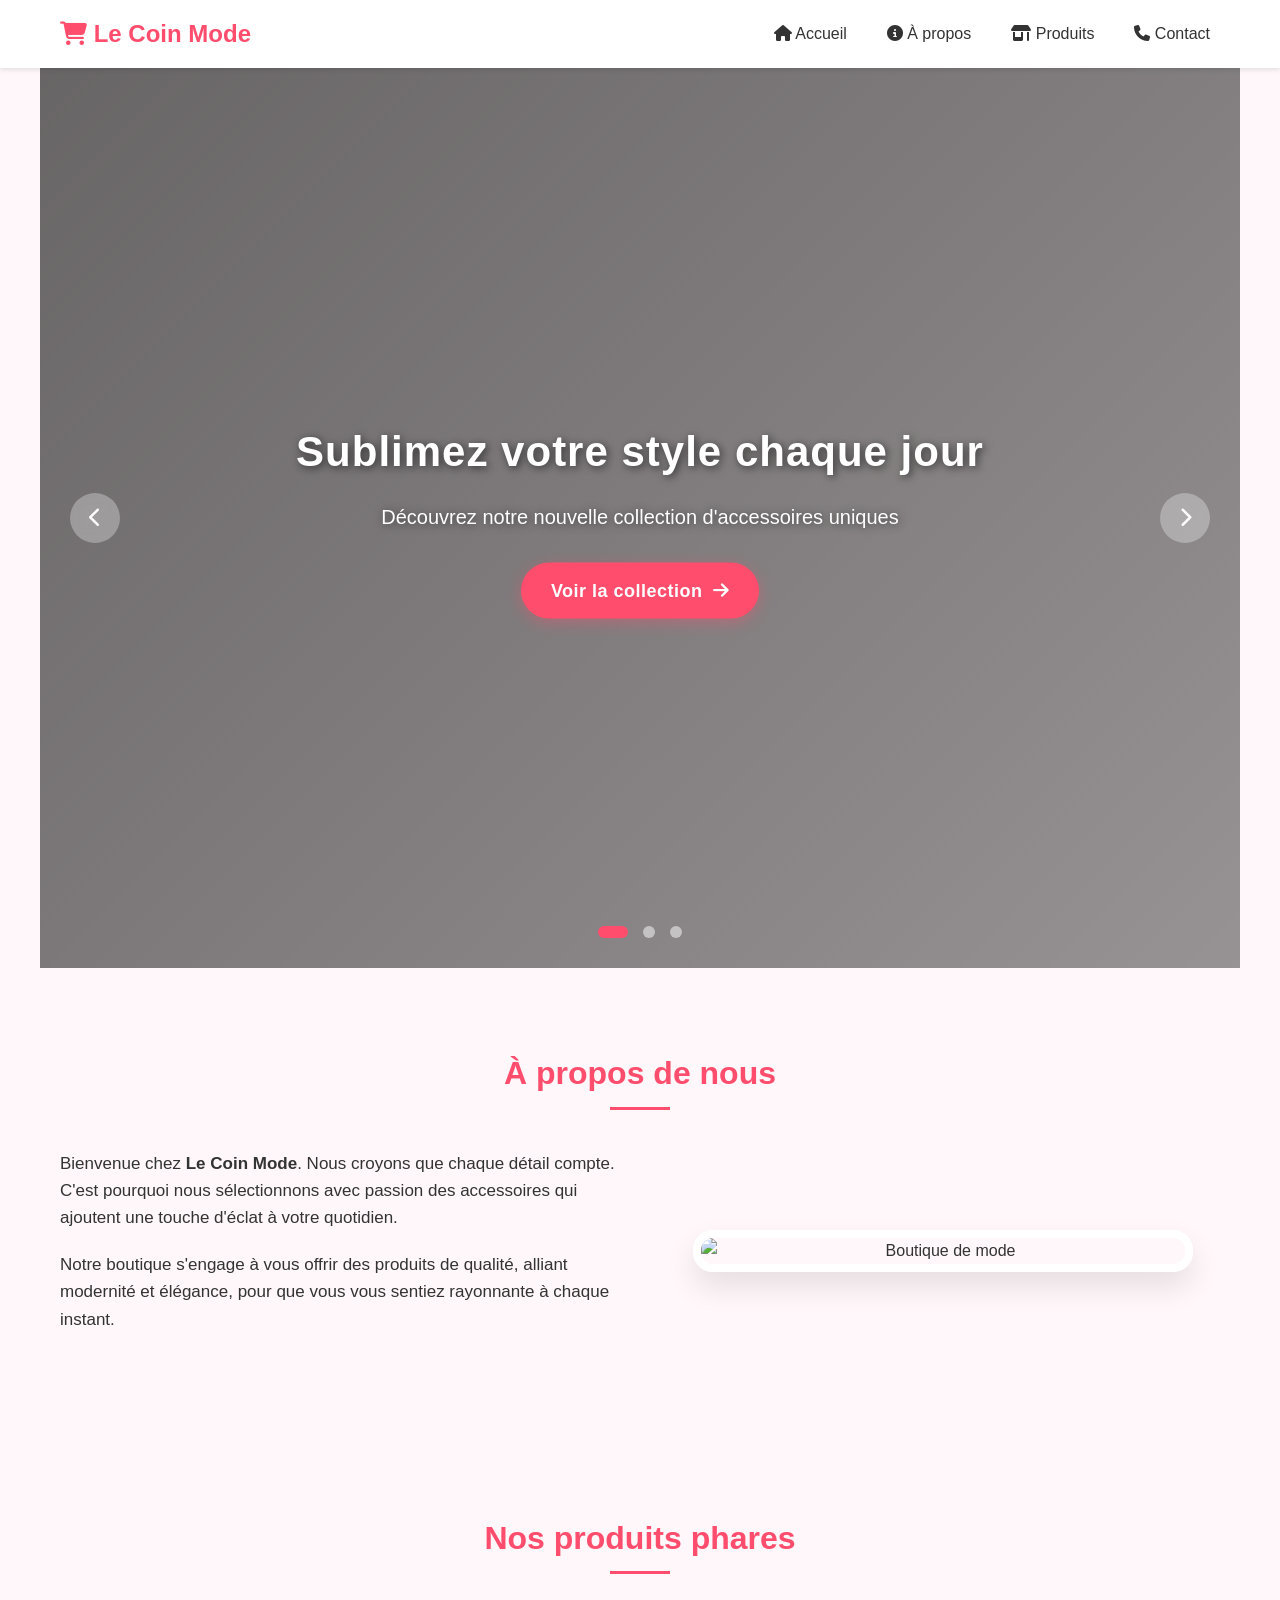
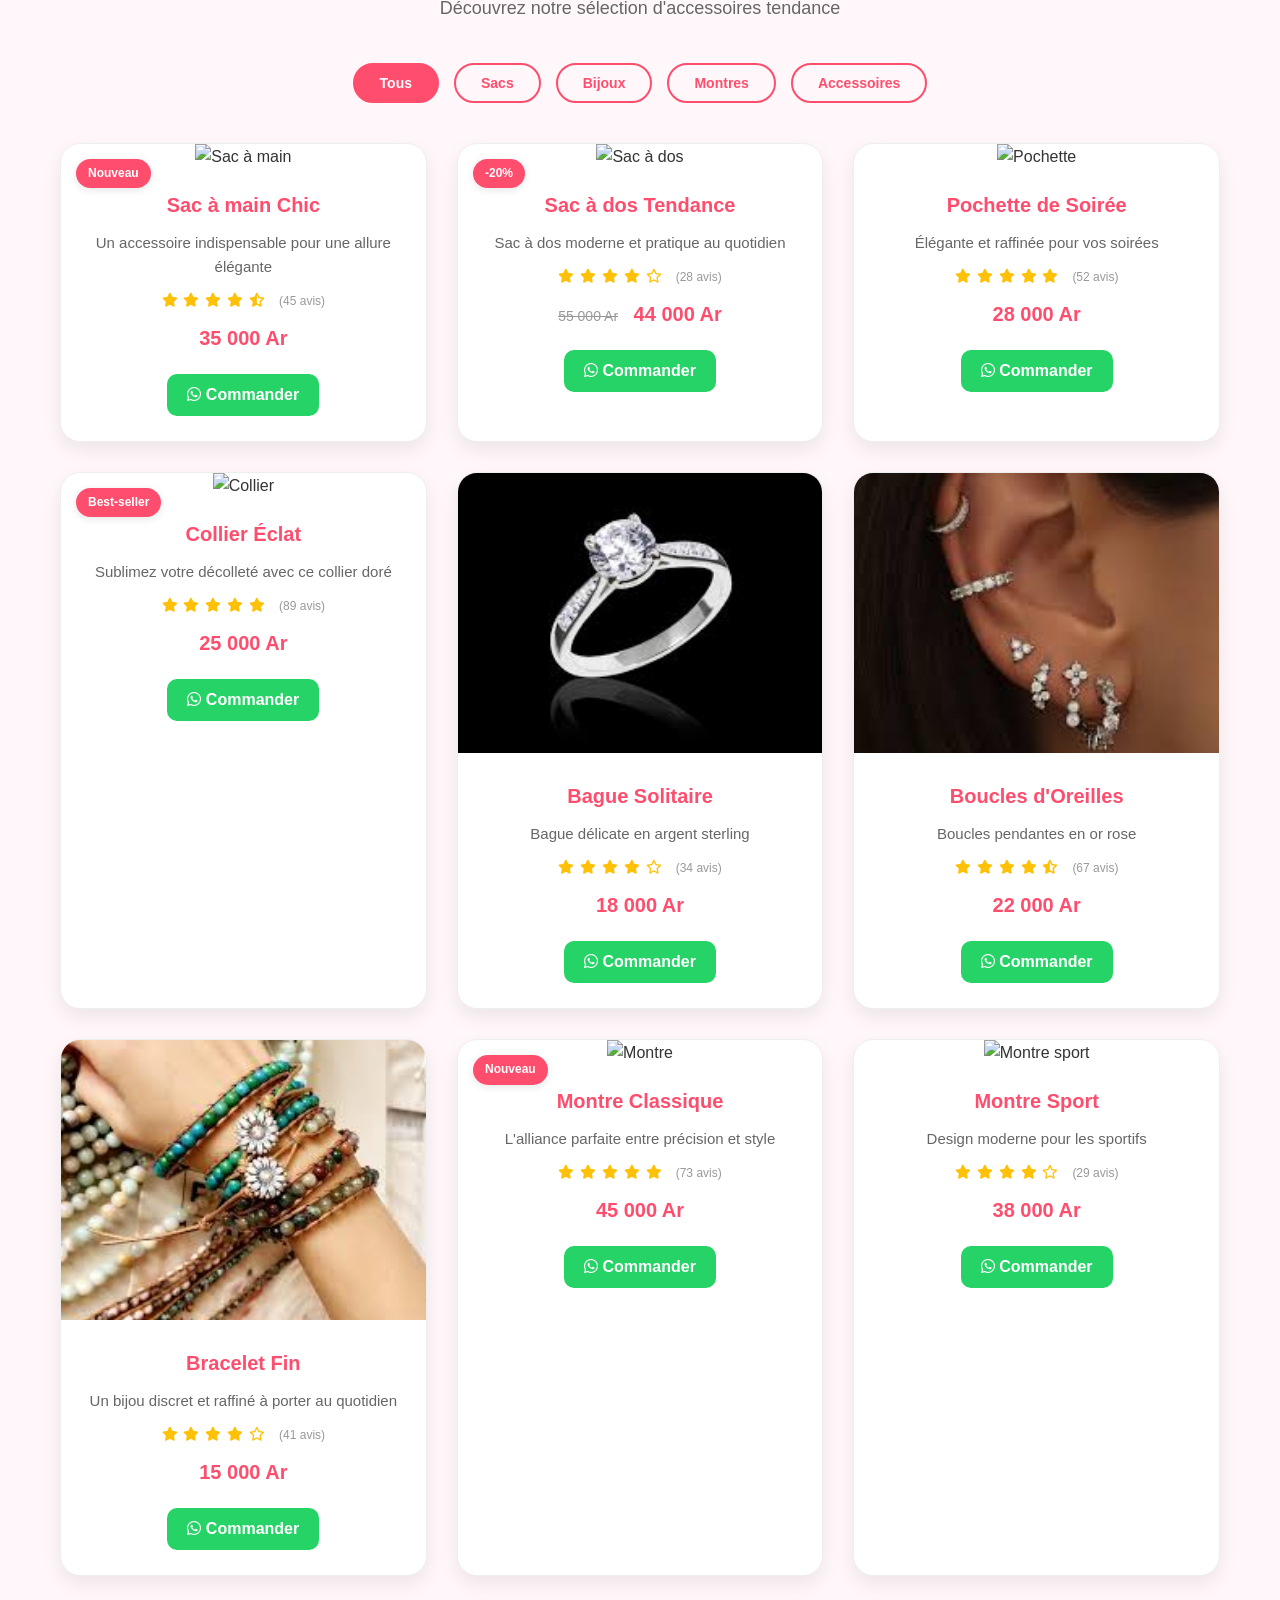
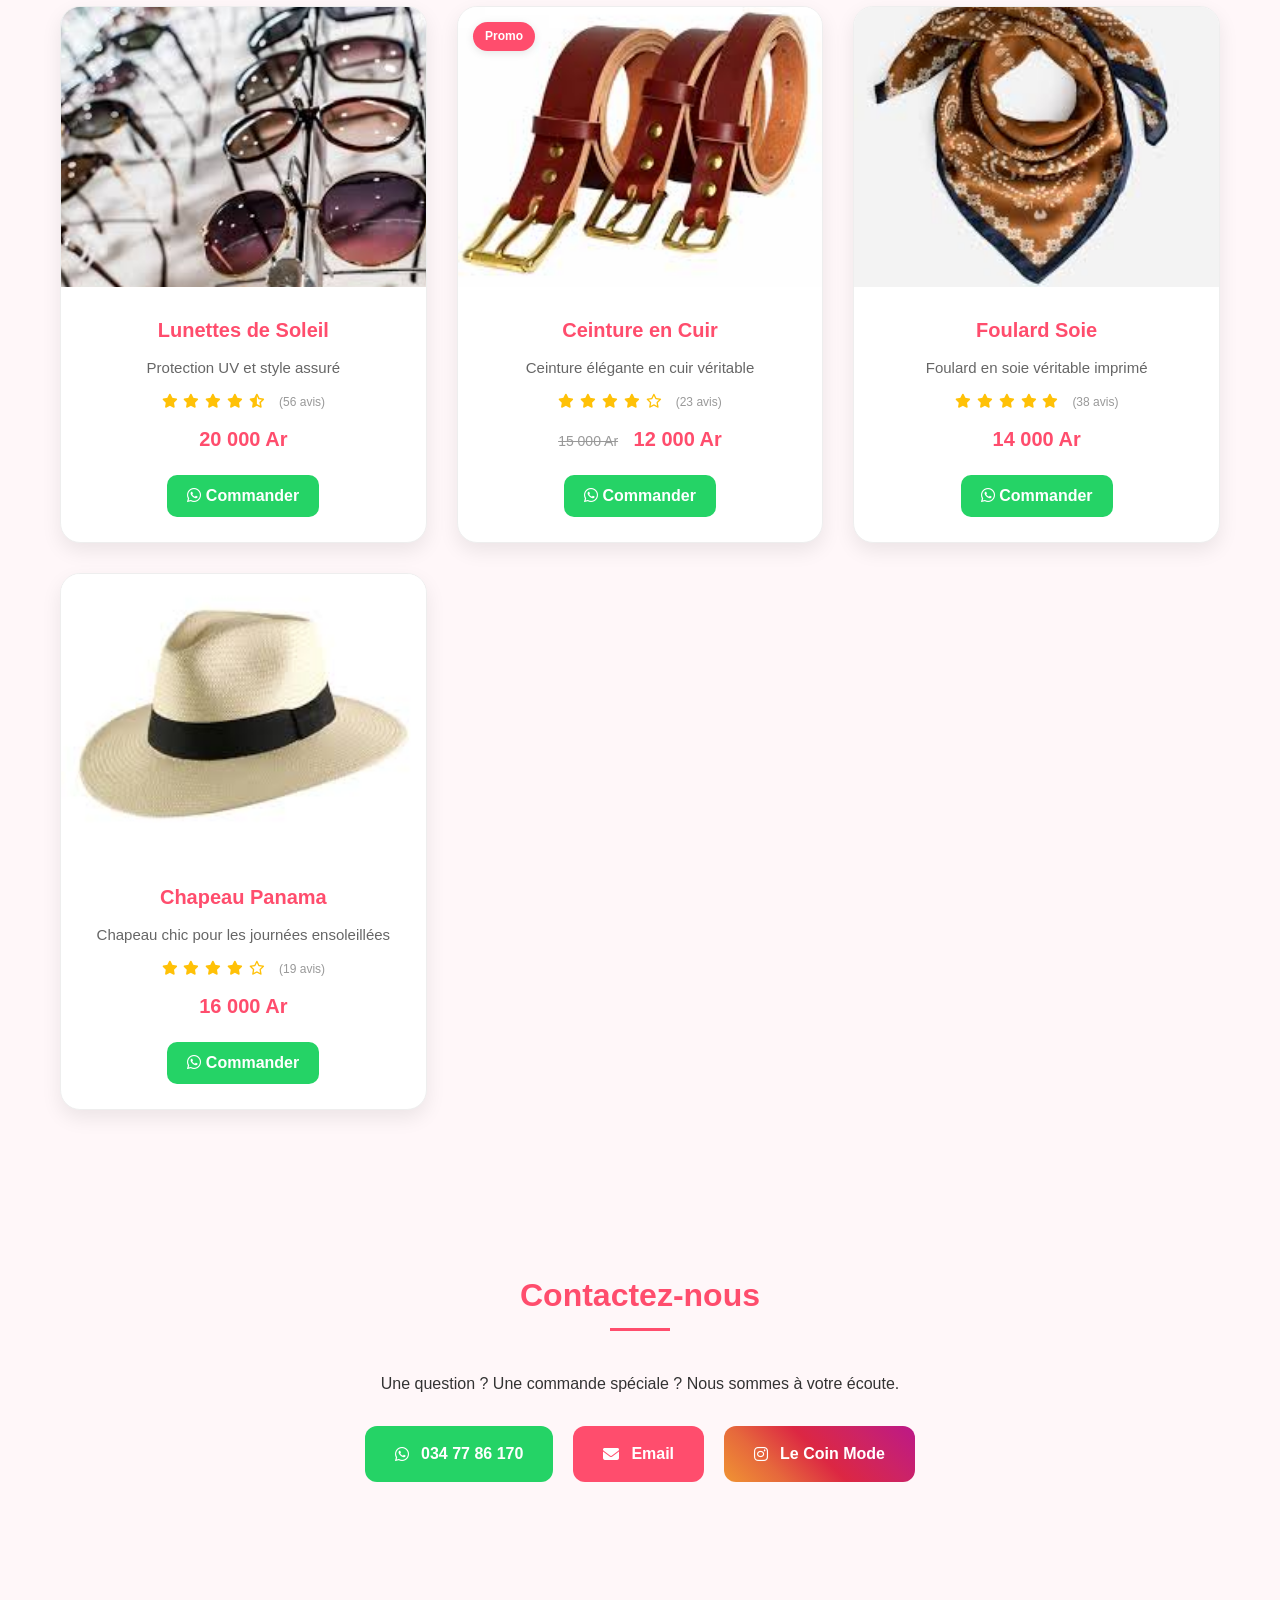
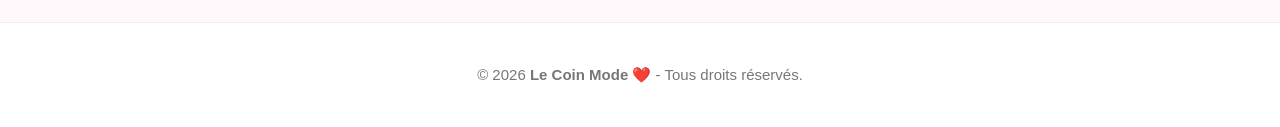
==== index.html @ 74b4a9d5 "initialisation" ====
<!DOCTYPE html>
<html lang="fr">
<head>
    <meta charset="UTF-8">
    <meta name="viewport" content="width=device-width, initial-scale=1.0">
    <title>Le Coin Mode - Sublimez votre style</title>
    <link rel="stylesheet" href="https://cdnjs.cloudflare.com/ajax/libs/font-awesome/6.4.0/css/all.min.css">
    <link rel="stylesheet" href="assets/css/style.css">
</head>
<body>

<!-- Header -->
<header>
    <div class="navbar">
        <div class="logo"><i class="fa-solid fa-cart-shopping"></i> Le Coin Mode</div>
        <ul class="nav-links" id="navLinks">
            <li><a href="#accueil"><i class="fas fa-home"></i> Accueil</a></li>
            <li><a href="#apropos"><i class="fas fa-info-circle"></i> À propos</a></li>
            <li><a href="#produits"><i class="fas fa-shop"></i> Produits</a></li>
            <li><a href="#contact"><i class="fas fa-phone"></i> Contact</a></li>
        </ul>
        <div class="mobile-menu" id="mobileMenu"><i class="fas fa-bars"></i></div>
    </div>
</header>

<!-- Hero -->
<!-- Hero Section avec Carousel -->
<section class="hero" id="accueil">
    <div class="carousel-container">
        <div class="carousel-slides">
            <div class="carousel-slide active">
                <div class="carousel-bg" style="background-image: url('https://images.unsplash.com/photo-1490481651871-ab68de25d43d?auto=format&fit=crop&w=1350&q=80')"></div>
                <div class="carousel-content">
                    <h1>Sublimez votre style chaque jour</h1>
                    <p>Découvrez notre nouvelle collection d'accessoires uniques</p>
                    <a href="#produits" class="btn-hero">Voir la collection <i class="fas fa-arrow-right"></i></a>
                </div>
            </div>
            <div class="carousel-slide">
                <div class="carousel-bg" style="background-image: url('https://images.unsplash.com/photo-1445205170230-053b83016050?auto=format&fit=crop&w=1350&q=80')"></div>
                <div class="carousel-content">
                    <h1>Élégance et raffinement</h1>
                    <p>Des accessoires qui font la différence</p>
                    <a href="#produits" class="btn-hero">Découvrir <i class="fas fa-arrow-right"></i></a>
                </div>
            </div>
            <div class="carousel-slide">
                <div class="carousel-bg" style="background-image: url('https://images.unsplash.com/photo-1483985988355-763728e1935b?auto=format&fit=crop&w=1350&q=80')"></div>
                <div class="carousel-content">
                    <h1>La mode à portée de main</h1>
                    <p>Livraison rapide et paiement sécurisé</p>
                    <a href="#produits" class="btn-hero">Acheter maintenant <i class="fas fa-arrow-right"></i></a>
                </div>
            </div>
        </div>
        
        <!-- Boutons de navigation -->
        <button class="carousel-btn prev-btn" onclick="changeSlide(-1)">
            <i class="fas fa-chevron-left"></i>
        </button>
        <button class="carousel-btn next-btn" onclick="changeSlide(1)">
            <i class="fas fa-chevron-right"></i>
        </button>
        
        <!-- Indicateurs -->
        <div class="carousel-dots">
            <span class="dot active" onclick="currentSlide(0)"></span>
            <span class="dot" onclick="currentSlide(1)"></span>
            <span class="dot" onclick="currentSlide(2)"></span>
        </div>
    </div>
</section>

<!-- À propos -->
<section id="apropos">
    <div class="section-title"><h2>À propos de nous</h2></div>
    <div class="about-content">
        <div class="about-text">
            <p>Bienvenue chez <strong>Le Coin Mode</strong>. Nous croyons que chaque détail compte. C'est pourquoi nous sélectionnons avec passion des accessoires qui ajoutent une touche d'éclat à votre quotidien.</p>
            <p>Notre boutique s'engage à vous offrir des produits de qualité, alliant modernité et élégance, pour que vous vous sentiez rayonnante à chaque instant.</p>
        </div>
        <div class="about-image">
            <img src="https://images.unsplash.com/photo-1483985988355-763728e1935b?auto=format&fit=crop&w=800&q=80" alt="Boutique de mode">
        </div>
    </div>
</section>

<!-- Produits -->
<!-- Produits -->
<section id="produits">
    <div class="section-title">
        <h2>Nos produits phares</h2>
        <p class="section-subtitle">Découvrez notre sélection d'accessoires tendance</p>
    </div>
    
    <!-- Filtres par catégorie -->
    <div class="filter-buttons">
        <button class="filter-btn active" data-category="all">Tous</button>
        <button class="filter-btn" data-category="bags">Sacs</button>
        <button class="filter-btn" data-category="jewelry">Bijoux</button>
        <button class="filter-btn" data-category="watches">Montres</button>
        <button class="filter-btn" data-category="accessories">Accessoires</button>
    </div>
    
    <div class="products-grid" id="productsGrid">
        <!-- Sacs -->
        <div class="product-card" data-category="bags">
            <div class="product-badge">Nouveau</div>
            <img src="https://images.unsplash.com/photo-1591561954557-26941169b49e?auto=format&fit=crop&w=500&q=80" alt="Sac à main">
            <h3>Sac à main Chic</h3>
            <p>Un accessoire indispensable pour une allure élégante</p>
            <div class="product-rating">
                <i class="fas fa-star"></i>
                <i class="fas fa-star"></i>
                <i class="fas fa-star"></i>
                <i class="fas fa-star"></i>
                <i class="fas fa-star-half-alt"></i>
                <span>(45 avis)</span>
            </div>
            <p class="price">35 000 Ar</p>
            <button class="btn-wa" onclick="openOrderModal('Sac à main Chic', '35000')">
                <i class="fab fa-whatsapp"></i> Commander
            </button>
        </div>

        <div class="product-card" data-category="bags">
            <div class="product-badge">-20%</div>
            <img src="https://images.unsplash.com/photo-1584917865442-de89df76afd3?auto=format&fit=crop&w=500&q=80" alt="Sac à dos">
            <h3>Sac à dos Tendance</h3>
            <p>Sac à dos moderne et pratique au quotidien</p>
            <div class="product-rating">
                <i class="fas fa-star"></i>
                <i class="fas fa-star"></i>
                <i class="fas fa-star"></i>
                <i class="fas fa-star"></i>
                <i class="far fa-star"></i>
                <span>(28 avis)</span>
            </div>
            <p class="price"><span class="old-price">55 000 Ar</span> 44 000 Ar</p>
            <button class="btn-wa" onclick="openOrderModal('Sac à dos Tendance', '44000')">
                <i class="fab fa-whatsapp"></i> Commander
            </button>
        </div>

        <div class="product-card" data-category="bags">
            <img src="https://images.unsplash.com/photo-1566150905458-1bf1fc113f0d?auto=format&fit=crop&w=500&q=80" alt="Pochette">
            <h3>Pochette de Soirée</h3>
            <p>Élégante et raffinée pour vos soirées</p>
            <div class="product-rating">
                <i class="fas fa-star"></i>
                <i class="fas fa-star"></i>
                <i class="fas fa-star"></i>
                <i class="fas fa-star"></i>
                <i class="fas fa-star"></i>
                <span>(52 avis)</span>
            </div>
            <p class="price">28 000 Ar</p>
            <button class="btn-wa" onclick="openOrderModal('Pochette de Soirée', '28000')">
                <i class="fab fa-whatsapp"></i> Commander
            </button>
        </div>

        <!-- Bijoux -->
        <div class="product-card" data-category="jewelry">
            <div class="product-badge">Best-seller</div>
            <img src="https://images.unsplash.com/photo-1515562141207-7a88fb7ce338?auto=format&fit=crop&w=500&q=80" alt="Collier">
            <h3>Collier Éclat</h3>
            <p>Sublimez votre décolleté avec ce collier doré</p>
            <div class="product-rating">
                <i class="fas fa-star"></i>
                <i class="fas fa-star"></i>
                <i class="fas fa-star"></i>
                <i class="fas fa-star"></i>
                <i class="fas fa-star"></i>
                <span>(89 avis)</span>
            </div>
            <p class="price">25 000 Ar</p>
            <button class="btn-wa" onclick="openOrderModal('Collier Éclat', '25000')">
                <i class="fab fa-whatsapp"></i> Commander
            </button>
        </div>

        <div class="product-card" data-category="jewelry">
            <img src="assets/img/BagueSolitaire.jpeg" alt="Bague">
            <h3>Bague Solitaire</h3>
            <p>Bague délicate en argent sterling</p>
            <div class="product-rating">
                <i class="fas fa-star"></i>
                <i class="fas fa-star"></i>
                <i class="fas fa-star"></i>
                <i class="fas fa-star"></i>
                <i class="far fa-star"></i>
                <span>(34 avis)</span>
            </div>
            <p class="price">18 000 Ar</p>
            <button class="btn-wa" onclick="openOrderModal('Bague Solitaire', '18000')">
                <i class="fab fa-whatsapp"></i> Commander
            </button>
        </div>

        <div class="product-card" data-category="jewelry">
            <img src="assets/img/BoucleOreil.jpeg" alt="Boucles d'oreilles">
            <h3>Boucles d'Oreilles</h3>
            <p>Boucles pendantes en or rose</p>
            <div class="product-rating">
                <i class="fas fa-star"></i>
                <i class="fas fa-star"></i>
                <i class="fas fa-star"></i>
                <i class="fas fa-star"></i>
                <i class="fas fa-star-half-alt"></i>
                <span>(67 avis)</span>
            </div>
            <p class="price">22 000 Ar</p>
            <button class="btn-wa" onclick="openOrderModal('Boucles d\'Oreilles', '22000')">
                <i class="fab fa-whatsapp"></i> Commander
            </button>
        </div>

        <div class="product-card" data-category="jewelry">
            <img src="assets/img/Bracelet.jpeg" alt="Bracelet">
            <h3>Bracelet Fin</h3>
            <p>Un bijou discret et raffiné à porter au quotidien</p>
            <div class="product-rating">
                <i class="fas fa-star"></i>
                <i class="fas fa-star"></i>
                <i class="fas fa-star"></i>
                <i class="fas fa-star"></i>
                <i class="far fa-star"></i>
                <span>(41 avis)</span>
            </div>
            <p class="price">15 000 Ar</p>
            <button class="btn-wa" onclick="openOrderModal('Bracelet Fin', '15000')">
                <i class="fab fa-whatsapp"></i> Commander
            </button>
        </div>

        <!-- Montres -->
        <div class="product-card" data-category="watches">
            <div class="product-badge">Nouveau</div>
            <img src="https://images.unsplash.com/photo-1524805444758-089113d48a6d?auto=format&fit=crop&w=500&q=80" alt="Montre">
            <h3>Montre Classique</h3>
            <p>L'alliance parfaite entre précision et style</p>
            <div class="product-rating">
                <i class="fas fa-star"></i>
                <i class="fas fa-star"></i>
                <i class="fas fa-star"></i>
                <i class="fas fa-star"></i>
                <i class="fas fa-star"></i>
                <span>(73 avis)</span>
            </div>
            <p class="price">45 000 Ar</p>
            <button class="btn-wa" onclick="openOrderModal('Montre Classique', '45000')">
                <i class="fab fa-whatsapp"></i> Commander
            </button>
        </div>

        <div class="product-card" data-category="watches">
            <img src="https://images.unsplash.com/photo-1522312346375-d1a52e2b99b3?auto=format&fit=crop&w=500&q=80" alt="Montre sport">
            <h3>Montre Sport</h3>
            <p>Design moderne pour les sportifs</p>
            <div class="product-rating">
                <i class="fas fa-star"></i>
                <i class="fas fa-star"></i>
                <i class="fas fa-star"></i>
                <i class="fas fa-star"></i>
                <i class="far fa-star"></i>
                <span>(29 avis)</span>
            </div>
            <p class="price">38 000 Ar</p>
            <button class="btn-wa" onclick="openOrderModal('Montre Sport', '38000')">
                <i class="fab fa-whatsapp"></i> Commander
            </button>
        </div>

        <!-- Accessoires -->
        <div class="product-card" data-category="accessories">
            <img src="assets/img/Lunette.jpeg" alt="Lunettes">
            <h3>Lunettes de Soleil</h3>
            <p>Protection UV et style assuré</p>
            <div class="product-rating">
                <i class="fas fa-star"></i>
                <i class="fas fa-star"></i>
                <i class="fas fa-star"></i>
                <i class="fas fa-star"></i>
                <i class="fas fa-star-half-alt"></i>
                <span>(56 avis)</span>
            </div>
            <p class="price">20 000 Ar</p>
            <button class="btn-wa" onclick="openOrderModal('Lunettes de Soleil', '20000')">
                <i class="fab fa-whatsapp"></i> Commander
            </button>
        </div>

        <div class="product-card" data-category="accessories">
            <div class="product-badge">Promo</div>
            <img src="assets/img/ceinture.jpeg" alt="Ceinture">
            <h3>Ceinture en Cuir</h3>
            <p>Ceinture élégante en cuir véritable</p>
            <div class="product-rating">
                <i class="fas fa-star"></i>
                <i class="fas fa-star"></i>
                <i class="fas fa-star"></i>
                <i class="fas fa-star"></i>
                <i class="far fa-star"></i>
                <span>(23 avis)</span>
            </div>
            <p class="price"><span class="old-price">15 000 Ar</span> 12 000 Ar</p>
            <button class="btn-wa" onclick="openOrderModal('Ceinture en Cuir', '12000')">
                <i class="fab fa-whatsapp"></i> Commander
            </button>
        </div>

        <div class="product-card" data-category="accessories">
            <img src="assets/img/foulard.jpeg" alt="Foulard">
            <h3>Foulard Soie</h3>
            <p>Foulard en soie véritable imprimé</p>
            <div class="product-rating">
                <i class="fas fa-star"></i>
                <i class="fas fa-star"></i>
                <i class="fas fa-star"></i>
                <i class="fas fa-star"></i>
                <i class="fas fa-star"></i>
                <span>(38 avis)</span>
            </div>
            <p class="price">14 000 Ar</p>
            <button class="btn-wa" onclick="openOrderModal('Foulard Soie', '14000')">
                <i class="fab fa-whatsapp"></i> Commander
            </button>
        </div>

        <div class="product-card" data-category="accessories">
            <img src="assets/img/chapeau.jpeg" alt="Chapeau">
            <h3>Chapeau Panama</h3>
            <p>Chapeau chic pour les journées ensoleillées</p>
            <div class="product-rating">
                <i class="fas fa-star"></i>
                <i class="fas fa-star"></i>
                <i class="fas fa-star"></i>
                <i class="fas fa-star"></i>
                <i class="far fa-star"></i>
                <span>(19 avis)</span>
            </div>
            <p class="price">16 000 Ar</p>
            <button class="btn-wa" onclick="openOrderModal('Chapeau Panama', '16000')">
                <i class="fab fa-whatsapp"></i> Commander
            </button>
        </div>
    </div>
</section>

<!-- Contact -->
<section id="contact">
    <div class="section-title"><h2>Contactez-nous</h2></div>
    <div style="text-align: center; max-width: 600px; margin: auto;">
        <p>Une question ? Une commande spéciale ? Nous sommes à votre écoute.</p>
    </div>
    <div class="contact-buttons">
        <a href="https://wa.me/261347786170" class="btn-contact btn-whatsapp-main" target="_blank">
            <i class="fab fa-whatsapp"></i> 034 77 86 170
        </a>
        <a href="mailto:steevyrakotoarivelo28@gmail.com" class="btn-contact btn-email">
            <i class="fas fa-envelope"></i> Email
        </a>
        <a href="https://www.instagram.com/lecoinmode" class="btn-contact btn-insta" target="_blank">
            <i class="fab fa-instagram"></i> Le Coin Mode
        </a>
    </div>
</section>

<!-- Modal de commande -->
<div id="orderModal" class="modal">
    <div class="modal-content">
        <div class="modal-header">
            <h2><i class="fas fa-shopping-cart"></i> Passer commande</h2>
            <span class="close" onclick="closeOrderModal()">&times;</span>
        </div>
        <div class="modal-body">
            <form id="orderForm">
                <div class="form-group">
                    <label for="productName"><i class="fas fa-tag"></i> Produit :</label>
                    <input type="text" id="productName" name="productName" readonly>
                </div>
                
                <div class="form-group">
                    <label for="quantity"><i class="fas fa-sort-amount-up"></i> Quantité :</label>
                    <input type="number" id="quantity" name="quantity" min="1" value="1" required>
                </div>
                
                <div class="form-group">
                    <label for="unitPrice"><i class="fas fa-money-bill"></i> Prix unitaire :</label>
                    <input type="text" id="unitPrice" name="unitPrice" readonly>
                </div>
                
                <div class="form-group">
                    <label for="totalPrice"><i class="fas fa-calculator"></i> Prix total :</label>
                    <input type="text" id="totalPrice" name="totalPrice" readonly>
                </div>
                
                <div class="form-group">
                    <label for="customerName"><i class="fas fa-user"></i> Votre nom :</label>
                    <input type="text" id="customerName" name="customerName" placeholder="Entrez votre nom" required>
                </div>
                
                <div class="form-group">
                    <label for="customerPhone"><i class="fas fa-phone"></i> Téléphone :</label>
                    <input type="tel" id="customerPhone" name="customerPhone" placeholder="Entrez votre numéro" required>
                </div>
                
                <div class="form-group">
                    <label for="address"><i class="fas fa-map-marker-alt"></i> Adresse de livraison :</label>
                    <textarea id="address" name="address" rows="3" placeholder="Entrez votre adresse complète" required></textarea>
                </div>
                
                <div class="form-group">
                    <label for="notes"><i class="fas fa-comment"></i> Notes supplémentaires :</label>
                    <textarea id="notes" name="notes" rows="2" placeholder="Instructions particulières..."></textarea>
                </div>
            </form>
        </div>
        <div class="modal-footer">
            <button type="button" class="btn-cancel" onclick="closeOrderModal()">Annuler</button>
            <button type="button" class="btn-confirm" onclick="sendOrderToWhatsApp()">Confirmer la commande <i class="fab fa-whatsapp"></i></button>
        </div>
    </div>
</div>

<!-- Notifications -->
<div id="notification" class="notification"></div>

<!-- Footer -->
<footer>
    <p>&copy; <span id="date"></span> <strong>Le Coin Mode</strong> ❤️ - Tous droits réservés.</p>
</footer>

<script src="assets/js/script.js"></script>
</body>
</html>
---- assets/css/style.css ----
/* ===== Reset & Global ===== */
* { 
    margin: 0; 
    padding: 0; 
    box-sizing: border-box; 
    font-family: 'Segoe UI', Tahoma, Geneva, Verdana, sans-serif; 
    scroll-behavior: smooth;
}

body { 
    background: #fff7f9; 
    color: #333; 
    line-height: 1.6; 
    scroll-behavior: smooth; 
}

a { 
    text-decoration: none; 
    color: inherit; 
}

/* ===== Header ===== */
header { 
    background: #fff; 
    box-shadow: 0 2px 5px rgba(0,0,0,0.1); 
    position: sticky; 
    top: 0; 
    z-index: 1000; 
}

.navbar { 
    display: flex; 
    justify-content: space-between; 
    align-items: center; 
    padding: 15px 20px; 
    max-width: 1200px; 
    margin: auto; 
}

.logo { 
    font-size: 24px; 
    font-weight: bold; 
    color: #ff4d6d; 
}

.nav-links { 
    list-style: none; 
    display: flex; 
    gap: 20px; 
}

.nav-links li a { 
    color: #333; 
    padding: 5px 10px; 
    transition: 0.3s; 
    font-weight: 500; 
}

.nav-links li a:hover { 
    color: #ff4d6d; 
}

.mobile-menu { 
    display: none; 
    font-size: 24px; 
    cursor: pointer; 
    color: #ff4d6d; 
}

/* ===== Mobile Menu ===== */
@media(max-width: 768px) {
    .nav-links { 
        position: absolute; 
        top: 65px; 
        right: -100%; 
        flex-direction: column; 
        background: #fff; 
        width: 250px; 
        padding: 20px; 
        transition: 0.4s; 
        box-shadow: -5px 5px 15px rgba(0,0,0,0.1); 
        border-radius: 0 0 0 15px; 
    }
    
    .nav-links.active { 
        right: 0; 
    }
    
    .mobile-menu { 
        display: block; 
    }
}

/* ===== Hero Carousel ===== */
.hero {
    position: relative;
    height: 100vh;
    min-height: 600px;
    overflow: hidden;
    padding: 0;
}

.carousel-container {
    position: relative;
    width: 100%;
    height: 100%;
    overflow: hidden;
}

.carousel-slides {
    position: relative;
    width: 100%;
    height: 100%;
}

.carousel-slide {
    position: absolute;
    top: 0;
    left: 0;
    width: 100%;
    height: 100%;
    opacity: 0;
    transition: opacity 0.8s ease-in-out;
    z-index: 1;
}

.carousel-slide.active {
    opacity: 1;
    z-index: 2;
}

.carousel-bg {
    position: absolute;
    top: 0;
    left: 0;
    width: 100%;
    height: 100%;
    background-size: cover;
    background-position: center;
    background-repeat: no-repeat;
    transform: scale(1);
    transition: transform 6s ease-in-out;
}

.carousel-slide.active .carousel-bg {
    transform: scale(1.1);
}

.carousel-bg::before {
    content: '';
    position: absolute;
    top: 0;
    left: 0;
    width: 100%;
    height: 100%;
    background: linear-gradient(135deg, rgba(0,0,0,0.6) 0%, rgba(0,0,0,0.4) 100%);
}

.carousel-content {
    position: absolute;
    top: 50%;
    left: 50%;
    transform: translate(-50%, -50%);
    text-align: center;
    color: white;
    z-index: 3;
    width: 100%;
    padding: 0 20px;
    animation: fadeInUp 0.8s ease-out;
}

@keyframes fadeInUp {
    from {
        opacity: 0;
        transform: translate(-50%, -40%);
    }
    to {
        opacity: 1;
        transform: translate(-50%, -50%);
    }
}

.carousel-content h1 {
    font-size: 52px;
    margin-bottom: 20px;
    text-shadow: 2px 2px 12px rgba(0,0,0,0.5);
    font-weight: 700;
    letter-spacing: 1px;
}

.carousel-content p {
    font-size: 22px;
    margin-bottom: 35px;
    text-shadow: 1px 1px 8px rgba(0,0,0,0.5);
    font-weight: 300;
}

.hero .btn-hero {
    background: #ff4d6d;
    color: #fff;
    padding: 14px 35px;
    border-radius: 50px;
    font-size: 18px;
    display: inline-flex;
    align-items: center;
    gap: 12px;
    transition: all 0.4s ease;
    box-shadow: 0 4px 20px rgba(255, 77, 109, 0.4);
    border: none;
    cursor: pointer;
    text-decoration: none;
    font-weight: 600;
    letter-spacing: 0.5px;
}

.hero .btn-hero:hover {
    background: #e03b5d;
    transform: translateY(-3px);
    box-shadow: 0 6px 25px rgba(255, 77, 109, 0.6);
}

/* Boutons de navigation */
.carousel-btn {
    position: absolute;
    top: 50%;
    transform: translateY(-50%);
    background: rgba(255, 255, 255, 0.3);
    backdrop-filter: blur(5px);
    color: white;
    border: none;
    width: 50px;
    height: 50px;
    border-radius: 50%;
    cursor: pointer;
    z-index: 10;
    transition: all 0.3s ease;
    font-size: 20px;
    display: flex;
    align-items: center;
    justify-content: center;
}

.carousel-btn:hover {
    background: rgba(255, 77, 109, 0.8);
    transform: translateY(-50%) scale(1.1);
}

.prev-btn {
    left: 30px;
}

.next-btn {
    right: 30px;
}

/* Indicateurs */
.carousel-dots {
    position: absolute;
    bottom: 30px;
    left: 50%;
    transform: translateX(-50%);
    display: flex;
    gap: 15px;
    z-index: 10;
}

.dot {
    width: 12px;
    height: 12px;
    border-radius: 50%;
    background: rgba(255, 255, 255, 0.5);
    cursor: pointer;
    transition: all 0.3s ease;
}

.dot:hover {
    background: rgba(255, 255, 255, 0.8);
    transform: scale(1.2);
}

.dot.active {
    width: 30px;
    border-radius: 10px;
    background: #ff4d6d;
}

/* Responsive */
@media (max-width: 768px) {
    .hero {
        min-height: 500px;
    }
    
    .carousel-content h1 {
        font-size: 32px;
        margin-bottom: 15px;
    }
    
    .carousel-content p {
        font-size: 16px;
        margin-bottom: 25px;
    }
    
    .hero .btn-hero {
        padding: 12px 25px;
        font-size: 16px;
    }
    
    .carousel-btn {
        width: 40px;
        height: 40px;
        font-size: 16px;
    }
    
    .prev-btn {
        left: 15px;
    }
    
    .next-btn {
        right: 15px;
    }
    
    .carousel-dots {
        bottom: 20px;
        gap: 10px;
    }
    
    .dot {
        width: 8px;
        height: 8px;
    }
    
    .dot.active {
        width: 25px;
    }
}

@media (max-width: 480px) {
    .carousel-content h1 {
        font-size: 24px;
    }
    
    .carousel-content p {
        font-size: 14px;
    }
    
    .hero .btn-hero {
        padding: 10px 20px;
        font-size: 14px;
    }
}

.hero h1 { 
    font-size: 42px; 
    margin-bottom: 15px; 
    text-shadow: 2px 2px 8px rgba(0,0,0,0.6); 
}

.hero p { 
    font-size: 20px; 
    margin-bottom: 30px; 
}

.hero .btn-hero { 
    background: #ff4d6d; 
    color: #fff; 
    padding: 14px 30px; 
    border-radius: 30px; 
    font-size: 18px; 
    display: inline-flex; 
    align-items: center; 
    gap: 10px; 
    transition: 0.3s; 
    box-shadow: 0 4px 15px rgba(255, 77, 109, 0.4); 
    border: none; 
    cursor: pointer; 
}

.hero .btn-hero:hover { 
    background: #e03b5d; 
    transform: translateY(-3px); 
}

/* ===== Sections ===== */
section { 
    padding: 80px 20px; 
    max-width: 1200px; 
    margin: auto; 
}

.section-title h2 { 
    font-size: 32px; 
    color: #ff4d6d; 
    margin-bottom: 40px; 
    text-align: center; 
    position: relative; 
    padding-bottom: 10px; 
}

.section-title h2::after { 
    content: ""; 
    position: absolute; 
    bottom: 0; 
    left: 50%; 
    transform: translateX(-50%); 
    width: 60px; 
    height: 3px; 
    background: #ff4d6d; 
}

/* ===== About ===== */
.about-content { 
    display: flex; 
    align-items: center; 
    gap: 50px; 
    flex-wrap: wrap; 
}

.about-text { 
    flex: 1; 
    min-width: 300px; 
    font-size: 17px; 
}

.about-text p { 
    margin-bottom: 20px; 
}

.about-image { 
    flex: 1; 
    min-width: 300px; 
    text-align: center; 
}

.about-image img { 
    width: 100%; 
    max-width: 500px; 
    border-radius: 20px; 
    box-shadow: 0 15px 30px rgba(0,0,0,0.1); 
    border: 8px solid white; 
    display: block; 
    margin: auto; 
}

/* ===== Products ===== */
.products-grid { 
    display: grid; 
    grid-template-columns: repeat(auto-fit, minmax(280px, 1fr)); 
    gap: 30px; 
    margin-top: 40px; 
}

.product-card { 
    background: #fff; 
    border-radius: 20px; 
    overflow: hidden; 
    box-shadow: 0 8px 20px rgba(0,0,0,0.08); 
    transition: 0.3s; 
    text-align: center; 
    border: 1px solid #eee; 
    position: relative;
}

.product-card:hover { 
    transform: translateY(-10px); 
    box-shadow: 0 15px 30px rgba(0,0,0,0.15); 
}

.product-card img { 
    width: 100%; 
    height: 280px; 
    object-fit: cover; 
}

.product-card h3 { 
    margin: 20px 0 10px; 
    color: #ff4d6d; 
    font-size: 20px; 
}

.product-card p { 
    padding: 0 20px; 
    font-size: 15px; 
    margin-bottom: 10px; 
    color: #666; 
}

.product-card .price {
    color: #ff4d6d;
    font-size: 20px;
    font-weight: bold;
    margin: 10px 0;
}

.product-card .btn-wa { 
    background: #25d366; 
    color: #fff; 
    padding: 12px 20px; 
    border-radius: 10px; 
    margin: 10px 0 25px; 
    display: inline-block; 
    transition: 0.3s; 
    font-weight: bold; 
    border: none;
    cursor: pointer;
    font-size: 16px;
}

.product-card .btn-wa:hover { 
    background: #128c7e; 
    transform: scale(1.05); 
}

/* ===== Contact ===== */
.contact-buttons { 
    display: flex; 
    justify-content: center; 
    gap: 20px; 
    flex-wrap: wrap; 
    margin-top: 30px;
}

.btn-contact { 
    padding: 15px 30px; 
    border-radius: 12px; 
    color: white; 
    display: flex; 
    align-items: center; 
    gap: 12px; 
    font-weight: bold; 
    transition: 0.3s; 
}

.btn-contact:hover { 
    transform: translateY(-3px); 
    opacity: 0.9; 
}

.btn-email { 
    background: #ff4d6d; 
}

.btn-insta { 
    background: linear-gradient(45deg, #f09433 0%, #e6683c 25%, #dc2743 50%, #cc2366 75%, #bc1888 100%); 
}

.btn-whatsapp-main { 
    background: #25d366; 
}

/* ===== Modal ===== */
.modal {
    display: none;
    position: fixed;
    z-index: 2000;
    left: 0;
    top: 0;
    width: 100%;
    height: 100%;
    background-color: rgba(0,0,0,0.5);
    animation: fadeIn 0.3s;
}

@keyframes fadeIn {
    from { opacity: 0; }
    to { opacity: 1; }
}

.modal-content {
    background-color: #fff;
    margin: 30px auto;
    padding: 0;
    width: 90%;
    max-width: 500px;
    border-radius: 20px;
    box-shadow: 0 10px 40px rgba(0,0,0,0.2);
    animation: slideDown 0.3s;
}

@keyframes slideDown {
    from {
        transform: translateY(-50px);
        opacity: 0;
    }
    to {
        transform: translateY(0);
        opacity: 1;
    }
}

.modal-header {
    display: flex;
    justify-content: space-between;
    align-items: center;
    padding: 20px 25px;
    background: #ff4d6d;
    color: white;
    border-radius: 20px 20px 0 0;
}

.modal-header h2 {
    font-size: 22px;
    margin: 0;
}

.modal-header .close {
    font-size: 35px;
    font-weight: bold;
    cursor: pointer;
    transition: 0.3s;
    line-height: 1;
}

.modal-header .close:hover {
    transform: scale(1.1);
}

.modal-body {
    padding: 25px;
    max-height: 60vh;
    overflow-y: auto;
}

.form-group {
    margin-bottom: 20px;
}

.form-group label {
    display: block;
    margin-bottom: 8px;
    font-weight: 600;
    color: #333;
}

.form-group label i {
    color: #ff4d6d;
    margin-right: 8px;
}

.form-group input,
.form-group textarea {
    width: 100%;
    padding: 10px 15px;
    border: 2px solid #e0e0e0;
    border-radius: 10px;
    font-size: 14px;
    transition: 0.3s;
    font-family: inherit;
}

.form-group input:focus,
.form-group textarea:focus {
    outline: none;
    border-color: #ff4d6d;
}

.form-group input[readonly] {
    background-color: #f5f5f5;
    cursor: not-allowed;
}

.modal-footer {
    display: flex;
    justify-content: flex-end;
    gap: 15px;
    padding: 20px 25px;
    border-top: 1px solid #e0e0e0;
}

.btn-cancel,
.btn-confirm {
    padding: 12px 25px;
    border: none;
    border-radius: 10px;
    font-size: 14px;
    font-weight: 600;
    cursor: pointer;
    transition: 0.3s;
}

.btn-cancel {
    background: #f0f0f0;
    color: #666;
}

.btn-cancel:hover {
    background: #e0e0e0;
}

.btn-confirm {
    background: #25d366;
    color: white;
}

.btn-confirm:hover {
    background: #128c7e;
    transform: translateY(-2px);
}

/* ===== Notification ===== */
.notification {
    position: fixed;
    top: 80px;
    right: 20px;
    background: #25d366;
    color: white;
    padding: 15px 20px;
    border-radius: 10px;
    font-weight: 500;
    box-shadow: 0 4px 15px rgba(0,0,0,0.2);
    transform: translateX(400px);
    transition: transform 0.3s ease;
    z-index: 2001;
}

.notification.show {
    transform: translateX(0);
}

.notification.error {
    background: #ff4d6d;
}

/* ===== Footer ===== */
footer { 
    background: #fff; 
    padding: 40px 20px; 
    margin-top: 60px; 
    text-align: center; 
    border-top: 1px solid #eee; 
}

footer p { 
    font-size: 15px; 
    color: #777; 
}

/* ===== Responsive ===== */
@media(max-width: 768px) {
    .hero h1 {
        font-size: 32px;
    }
    
    .hero p {
        font-size: 16px;
    }
    
    section {
        padding: 50px 15px;
    }
    
    .modal-content {
        width: 95%;
        margin: 20px auto;
    }
    
    .modal-body {
        padding: 20px;
    }
}

/* ===== Section Produits Améliorée ===== */
.section-subtitle {
    text-align: center;
    color: #666;
    margin-top: -20px;
    margin-bottom: 40px;
    font-size: 18px;
}

/* Filtres */
.filter-buttons {
    display: flex;
    justify-content: center;
    gap: 15px;
    flex-wrap: wrap;
    margin-bottom: 40px;
}

.filter-btn {
    padding: 10px 25px;
    border: 2px solid #ff4d6d;
    background: transparent;
    color: #ff4d6d;
    border-radius: 30px;
    cursor: pointer;
    font-weight: 600;
    transition: all 0.3s ease;
    font-size: 14px;
}

.filter-btn:hover {
    background: #ff4d6d;
    color: white;
    transform: translateY(-2px);
}

.filter-btn.active {
    background: #ff4d6d;
    color: white;
}

/* Badges produits */
.product-card {
    position: relative;
}

.product-badge {
    position: absolute;
    top: 15px;
    left: 15px;
    background: #ff4d6d;
    color: white;
    padding: 5px 12px;
    border-radius: 20px;
    font-size: 12px;
    font-weight: bold;
    z-index: 10;
    box-shadow: 0 2px 8px rgba(0,0,0,0.1);
}

.product-badge:contains("Promo") {
    background: #ff6b35;
}

/* Ratings */
.product-rating {
    margin: 10px 0;
    color: #ffc107;
    font-size: 14px;
}

.product-rating span {
    color: #999;
    margin-left: 8px;
    font-size: 12px;
}

.product-rating i {
    margin-right: 2px;
}

/* Prix avec ancien prix */
.price {
    font-size: 22px;
    font-weight: bold;
    color: #ff4d6d;
    margin: 15px 0;
}

.old-price {
    font-size: 14px;
    color: #999;
    text-decoration: line-through;
    margin-right: 10px;
    font-weight: normal;
}

/* Animation des produits */
.product-card {
    animation: fadeInUp 0.6s ease-out;
    animation-fill-mode: both;
}

.product-card:nth-child(1) { animation-delay: 0.05s; }
.product-card:nth-child(2) { animation-delay: 0.1s; }
.product-card:nth-child(3) { animation-delay: 0.15s; }
.product-card:nth-child(4) { animation-delay: 0.2s; }
.product-card:nth-child(5) { animation-delay: 0.25s; }
.product-card:nth-child(6) { animation-delay: 0.3s; }

@keyframes fadeInUp {
    from {
        opacity: 0;
        transform: translateY(30px);
    }
    to {
        opacity: 1;
        transform: translateY(0);
    }
}

/* Responsive */
@media (max-width: 768px) {
    .filter-btn {
        padding: 8px 18px;
        font-size: 12px;
    }
    
    .product-rating {
        font-size: 12px;
    }
    
    .price {
        font-size: 18px;
    }
}
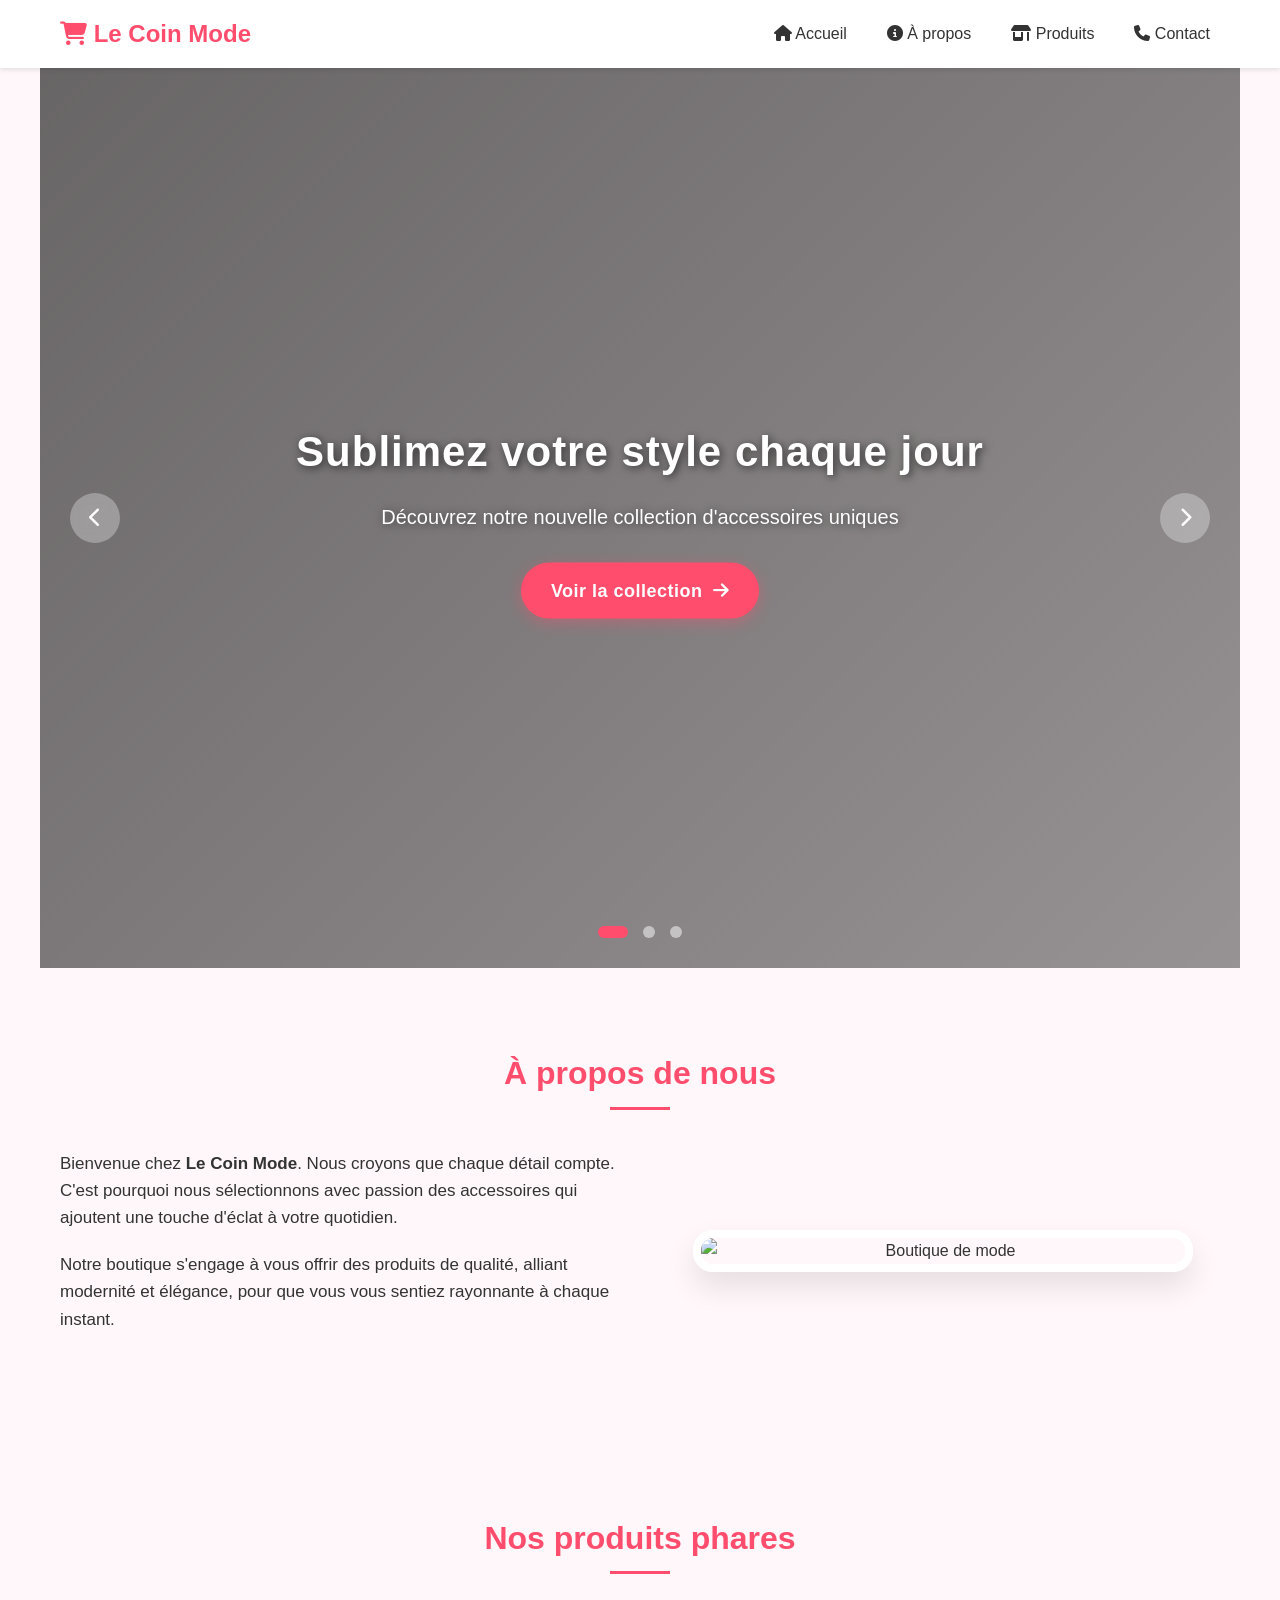
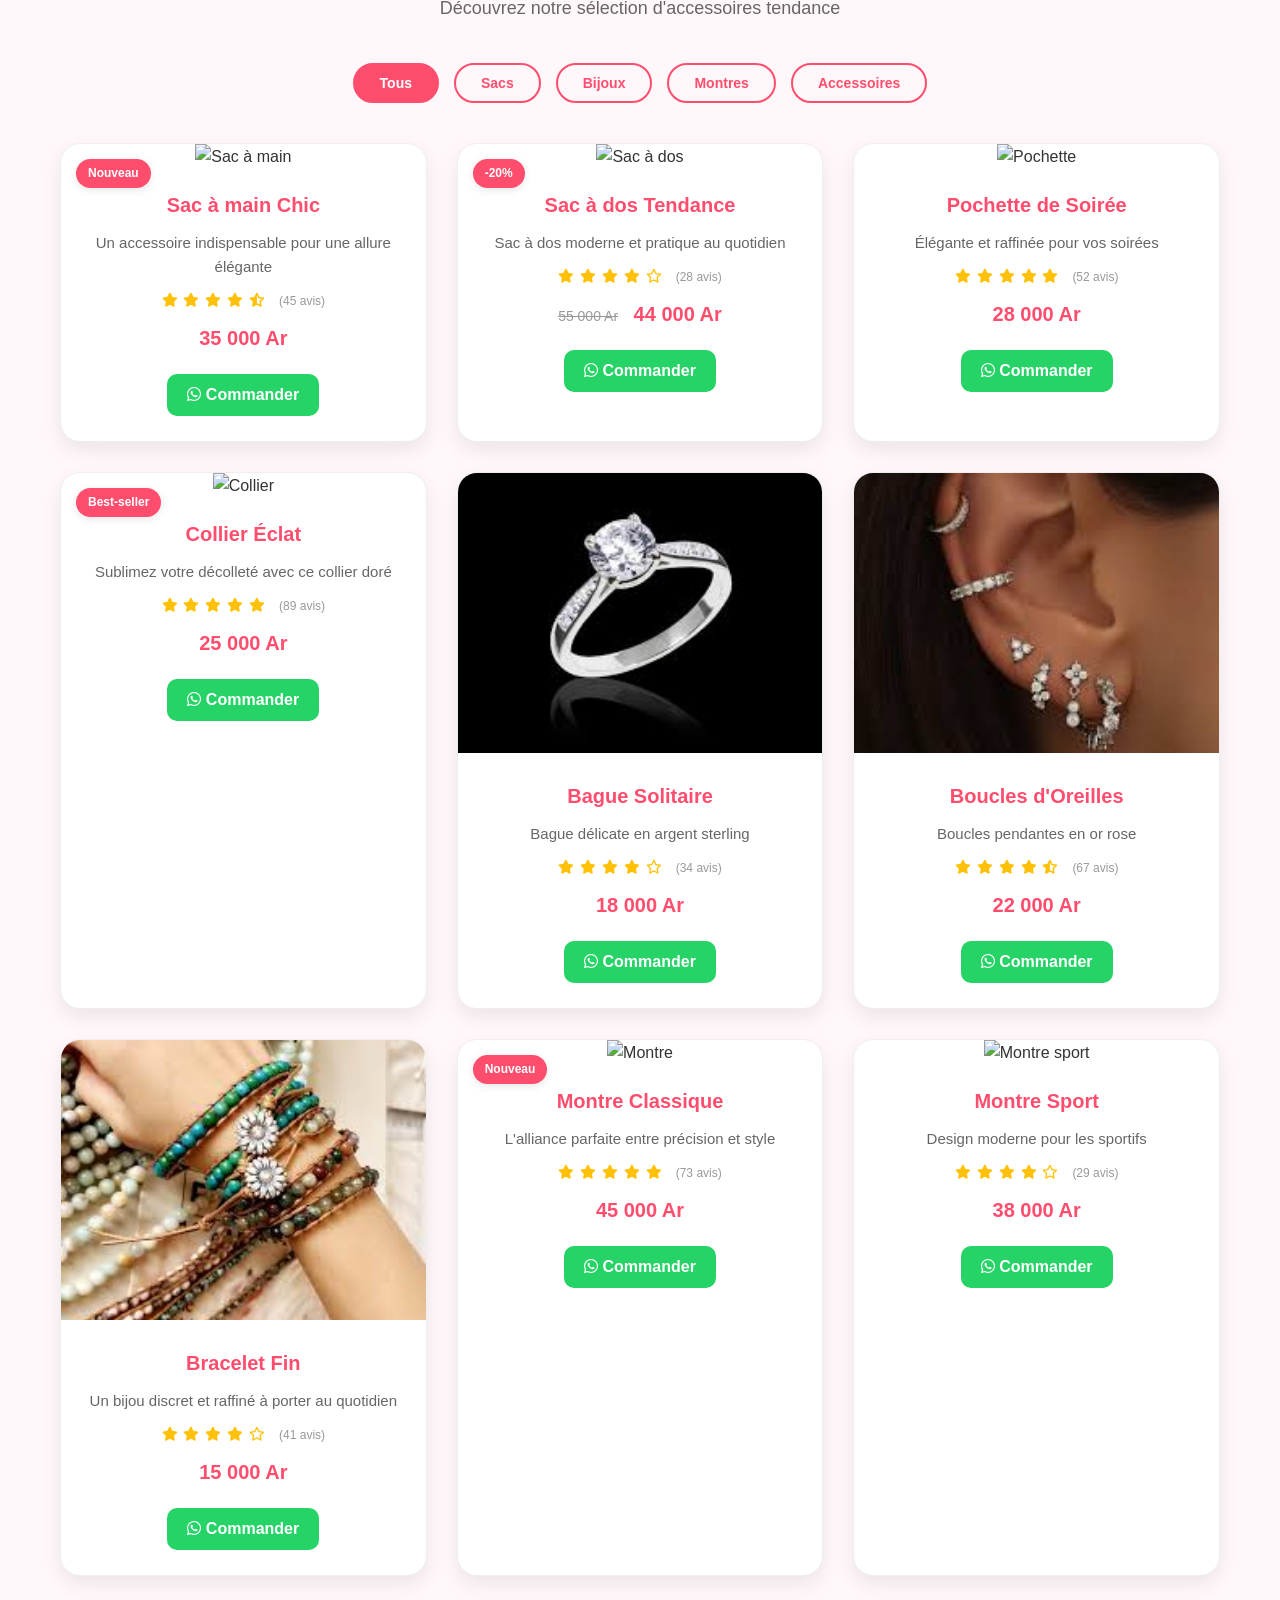
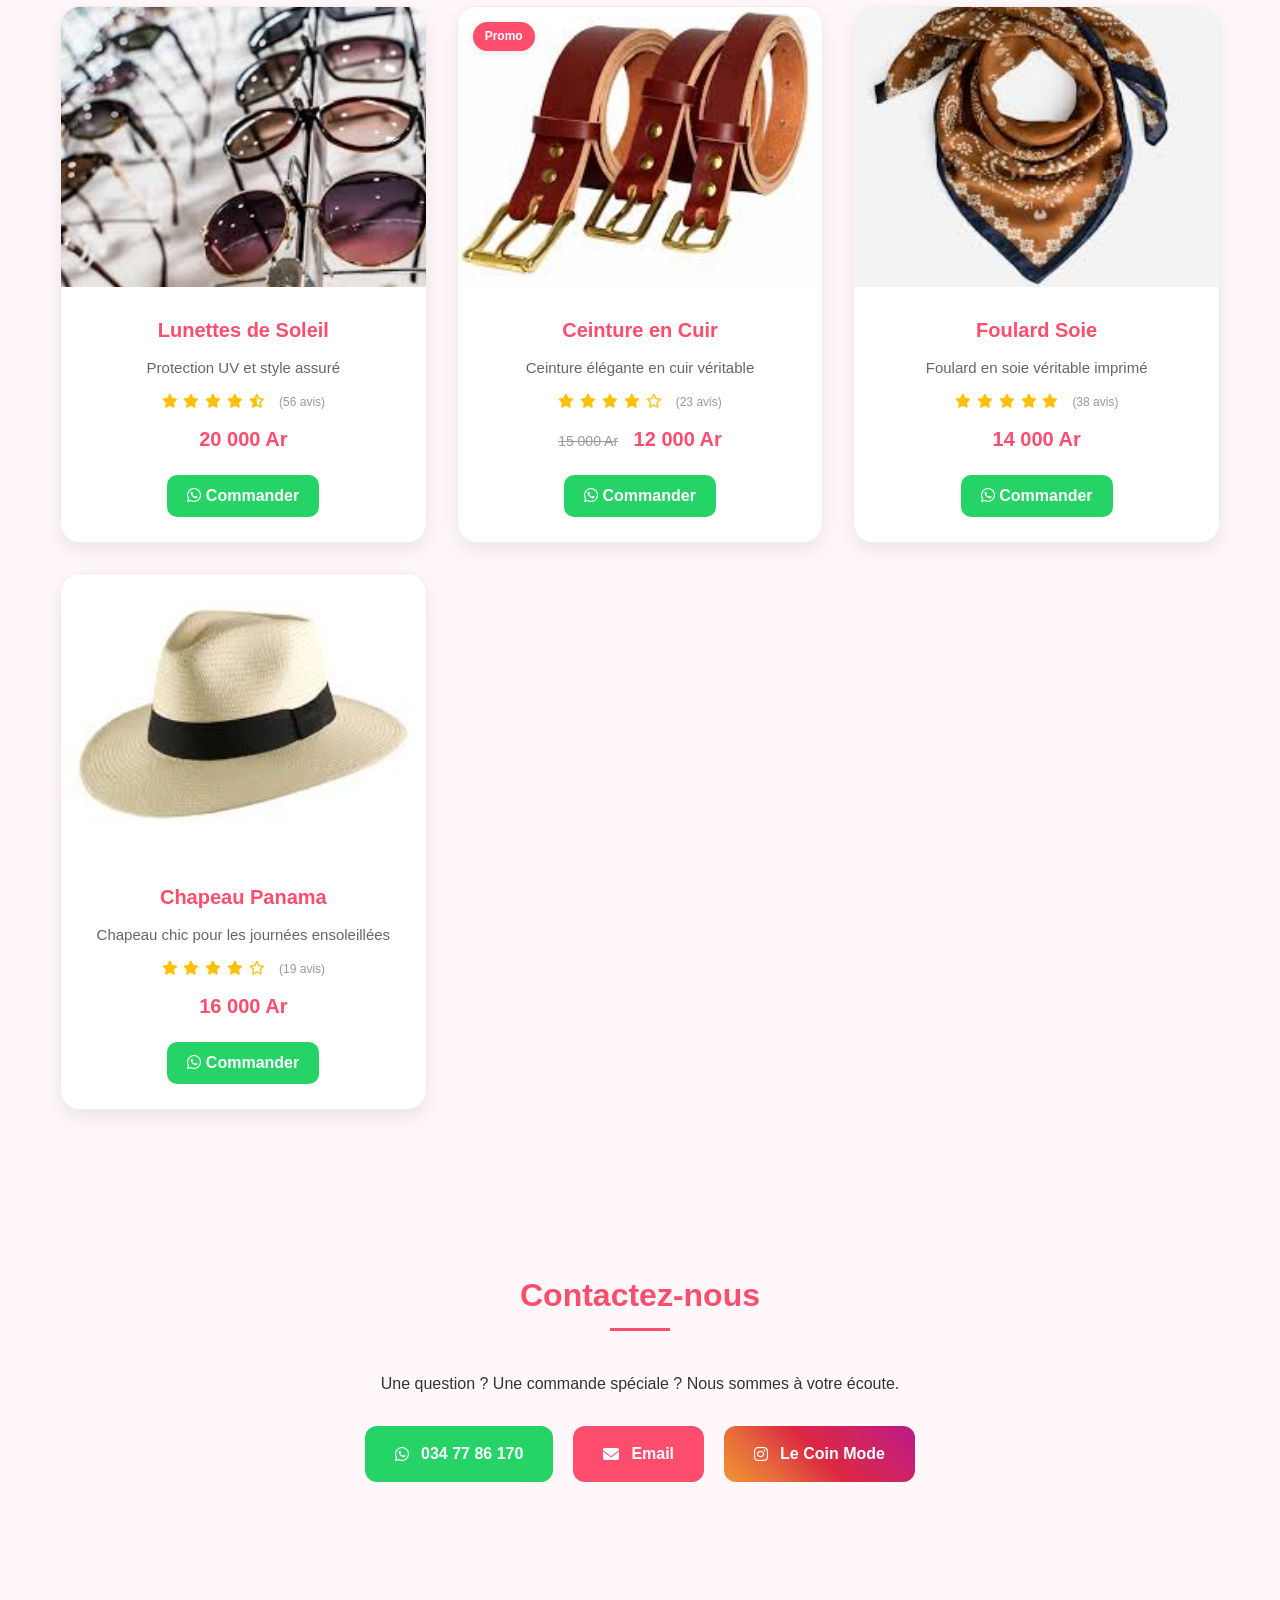
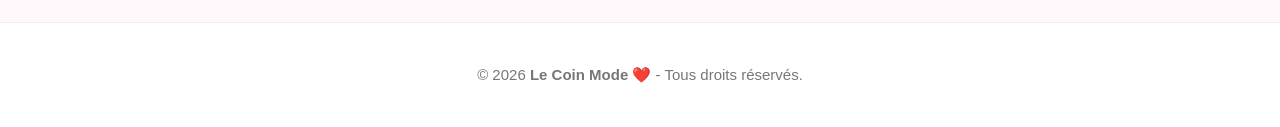
==== commit 0a21f50f: "initialisation" ====
--- a/index.html
+++ b/index.html
@@ -10,7 +10,7 @@
 <body>
 
 <!-- Header -->
-<header>
+<header class="">
     <div class="navbar">
         <div class="logo"><i class="fa-solid fa-cart-shopping"></i> Le Coin Mode</div>
         <ul class="nav-links" id="navLinks">
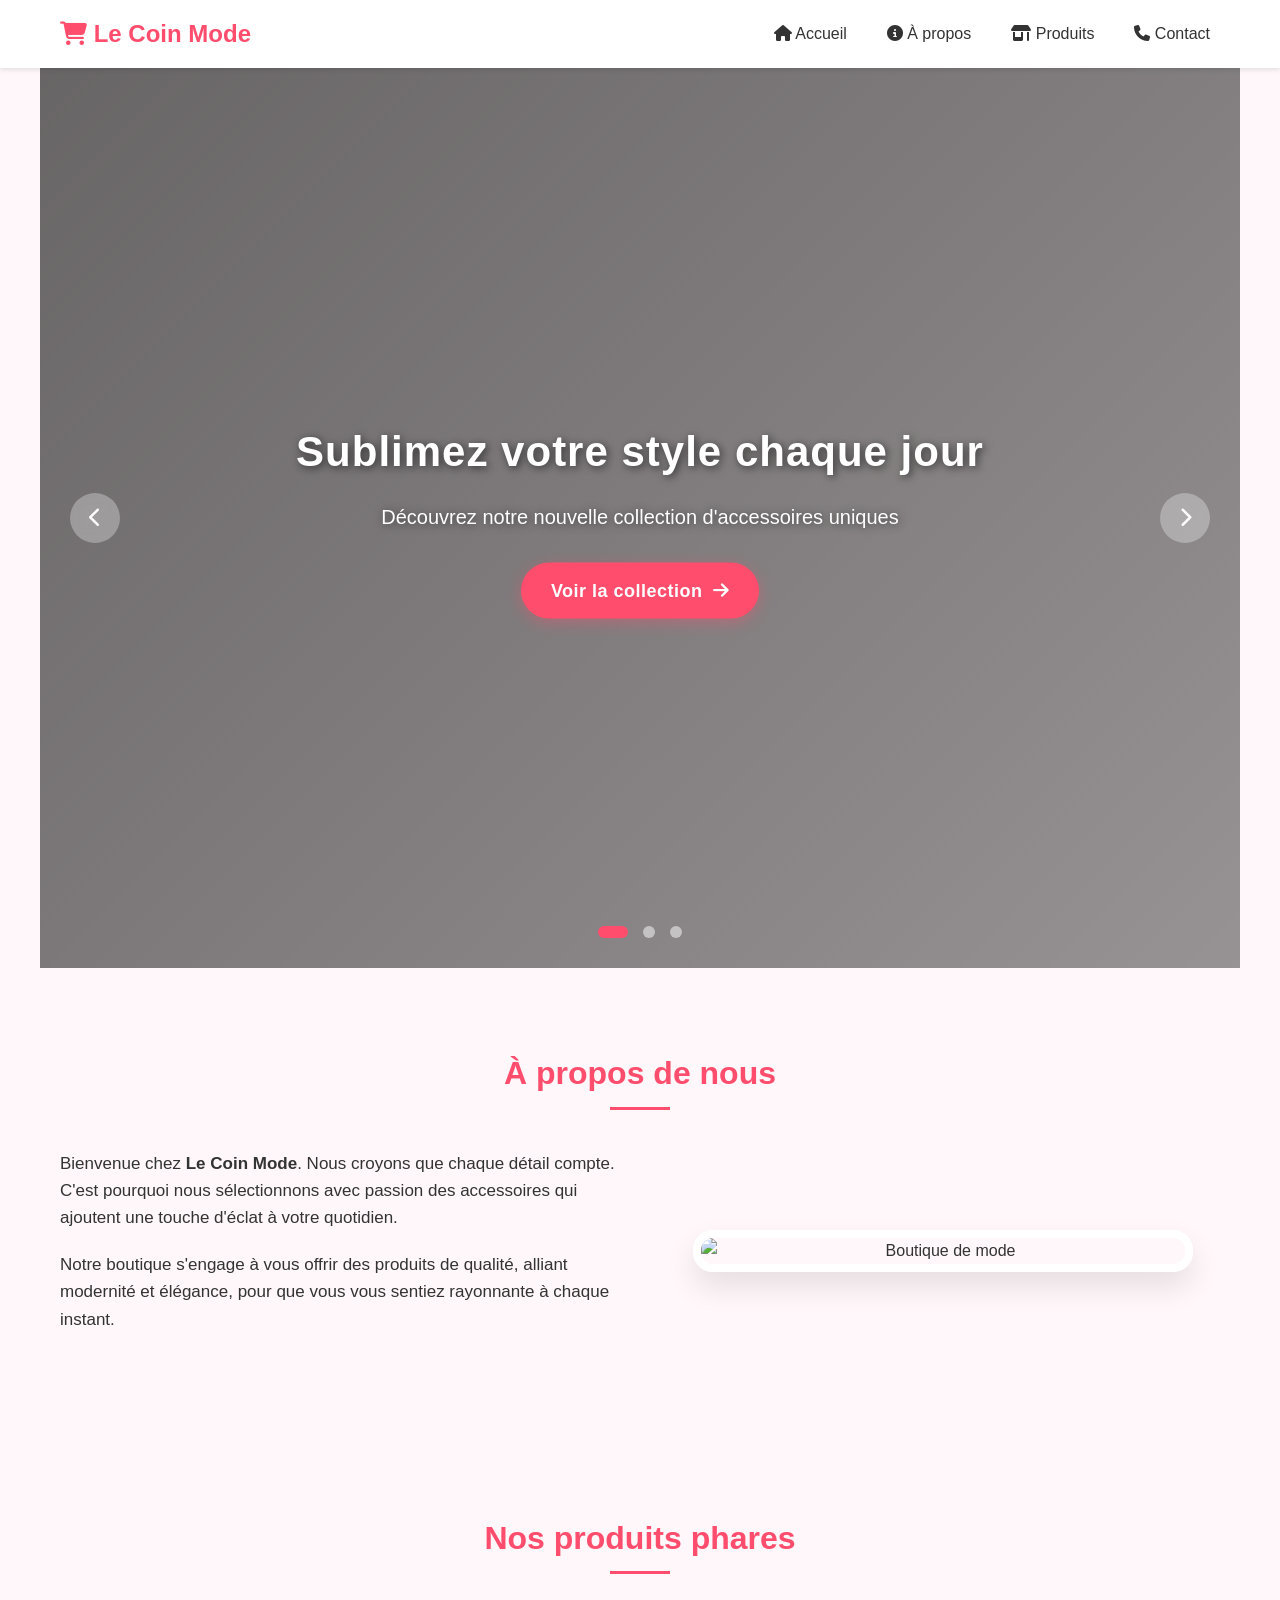
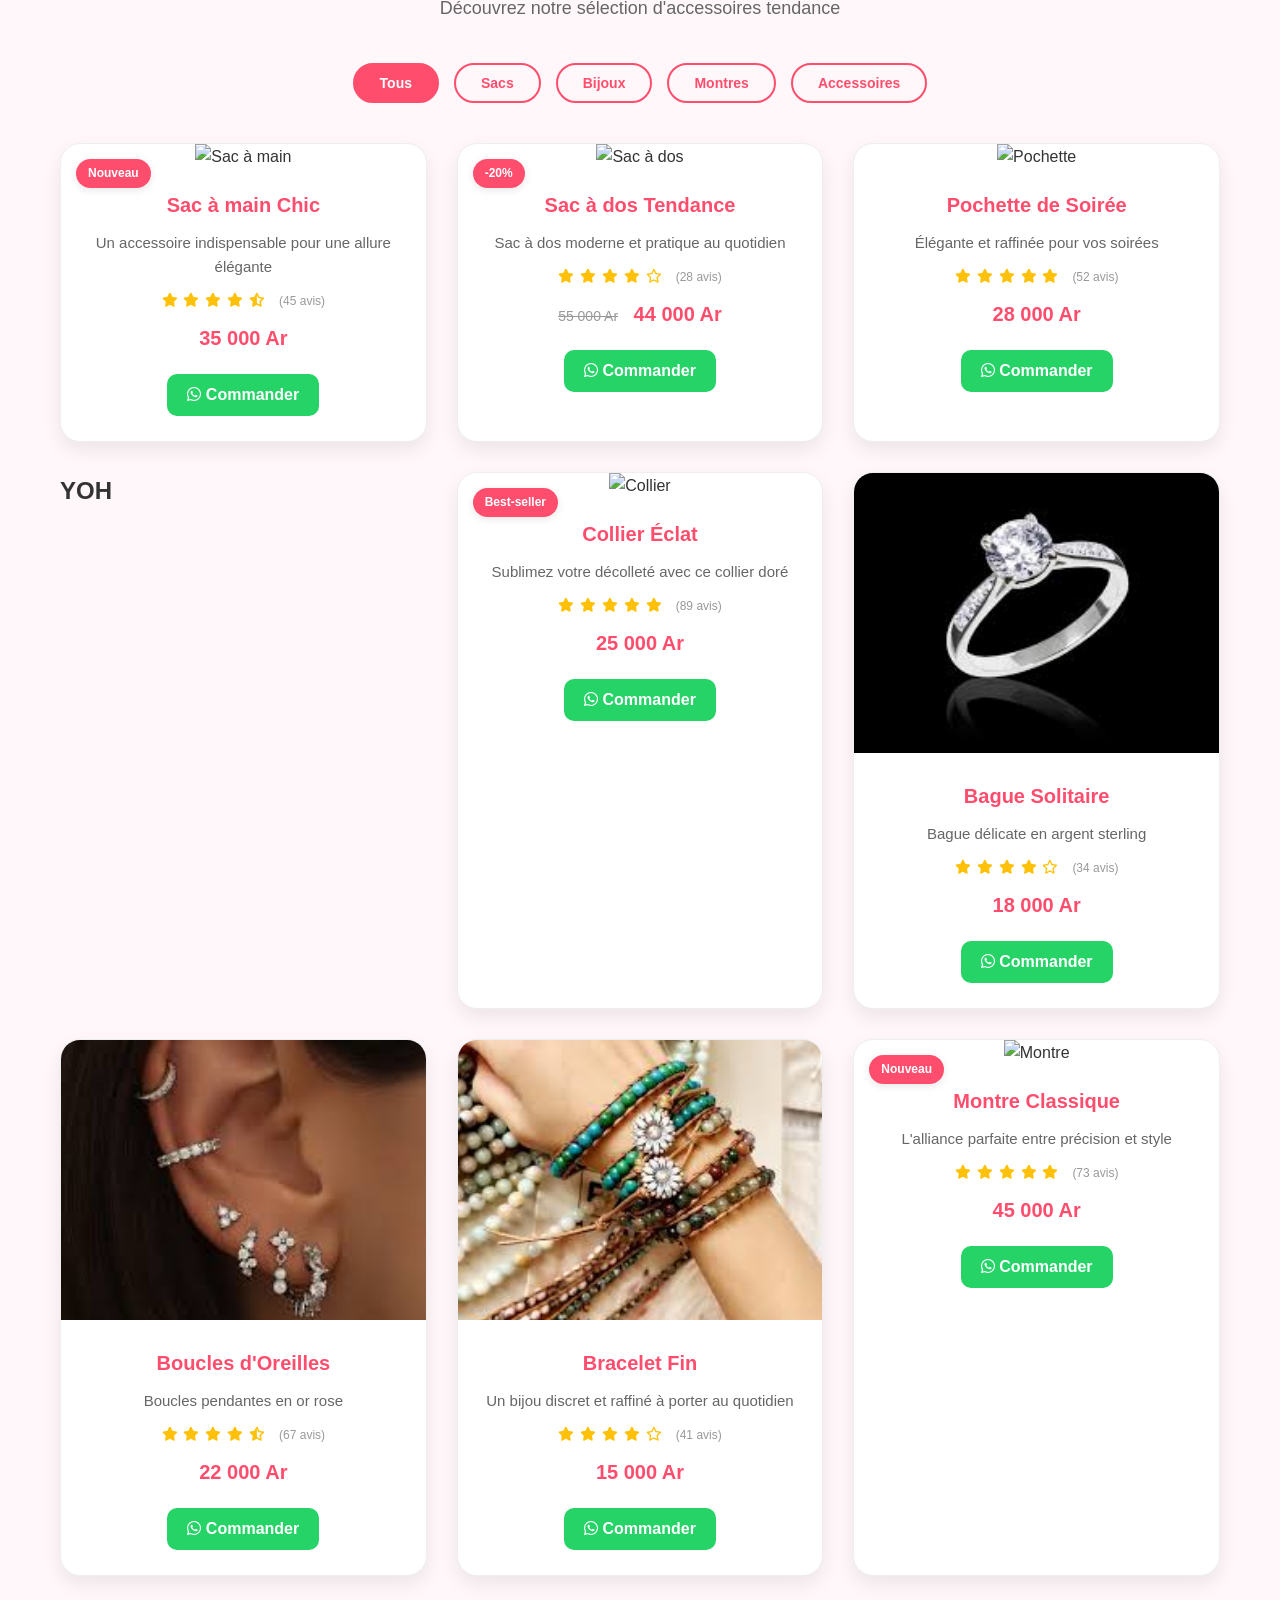
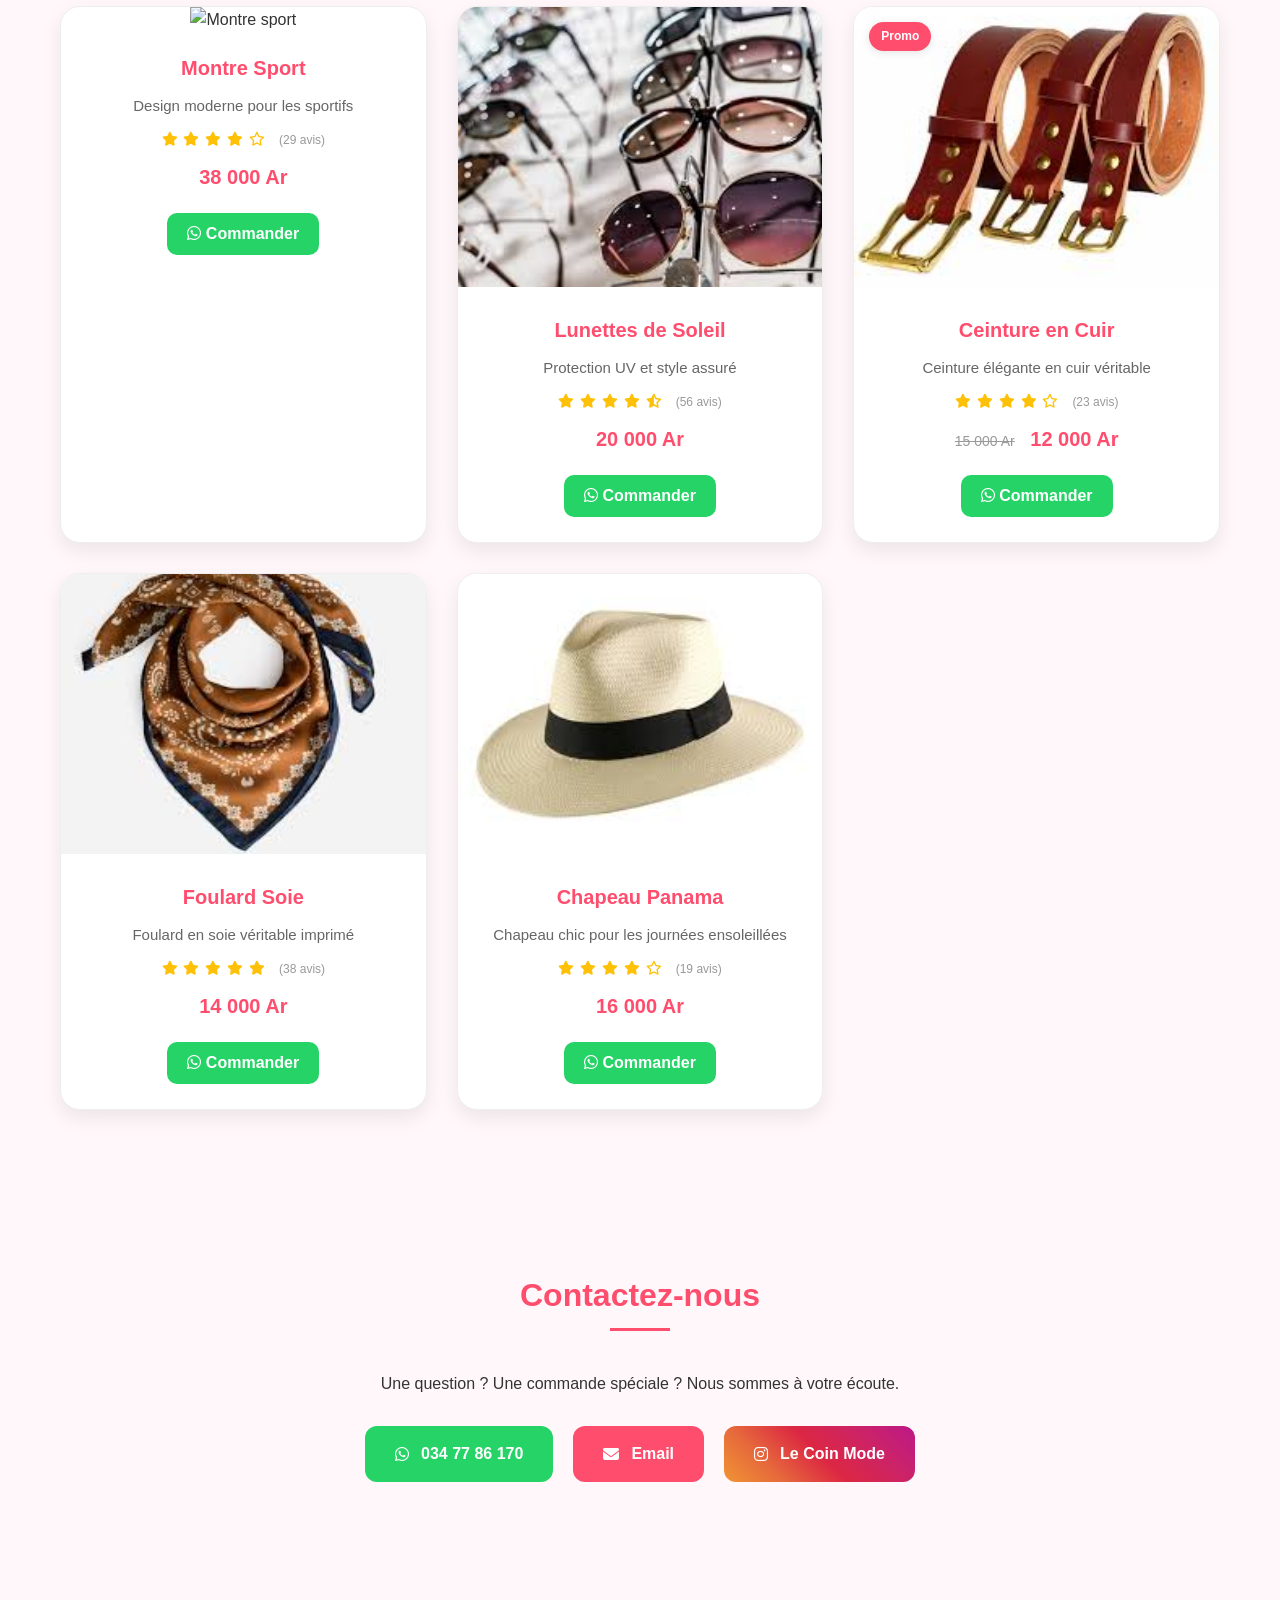
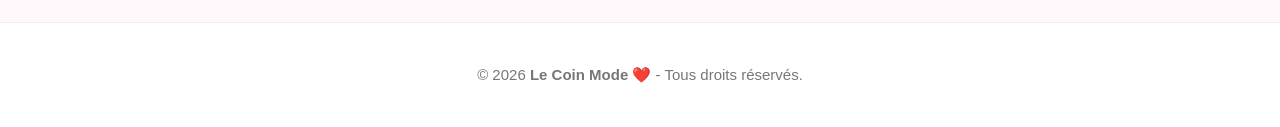
==== commit 35d8d468: "essai" ====
--- a/index.html
+++ b/index.html
@@ -160,6 +160,10 @@
             </button>
         </div>
 
+        <div class="yoh">
+            <h1>YOH</h1>
+        </div>
+
         <!-- Bijoux -->
         <div class="product-card" data-category="jewelry">
             <div class="product-badge">Best-seller</div>
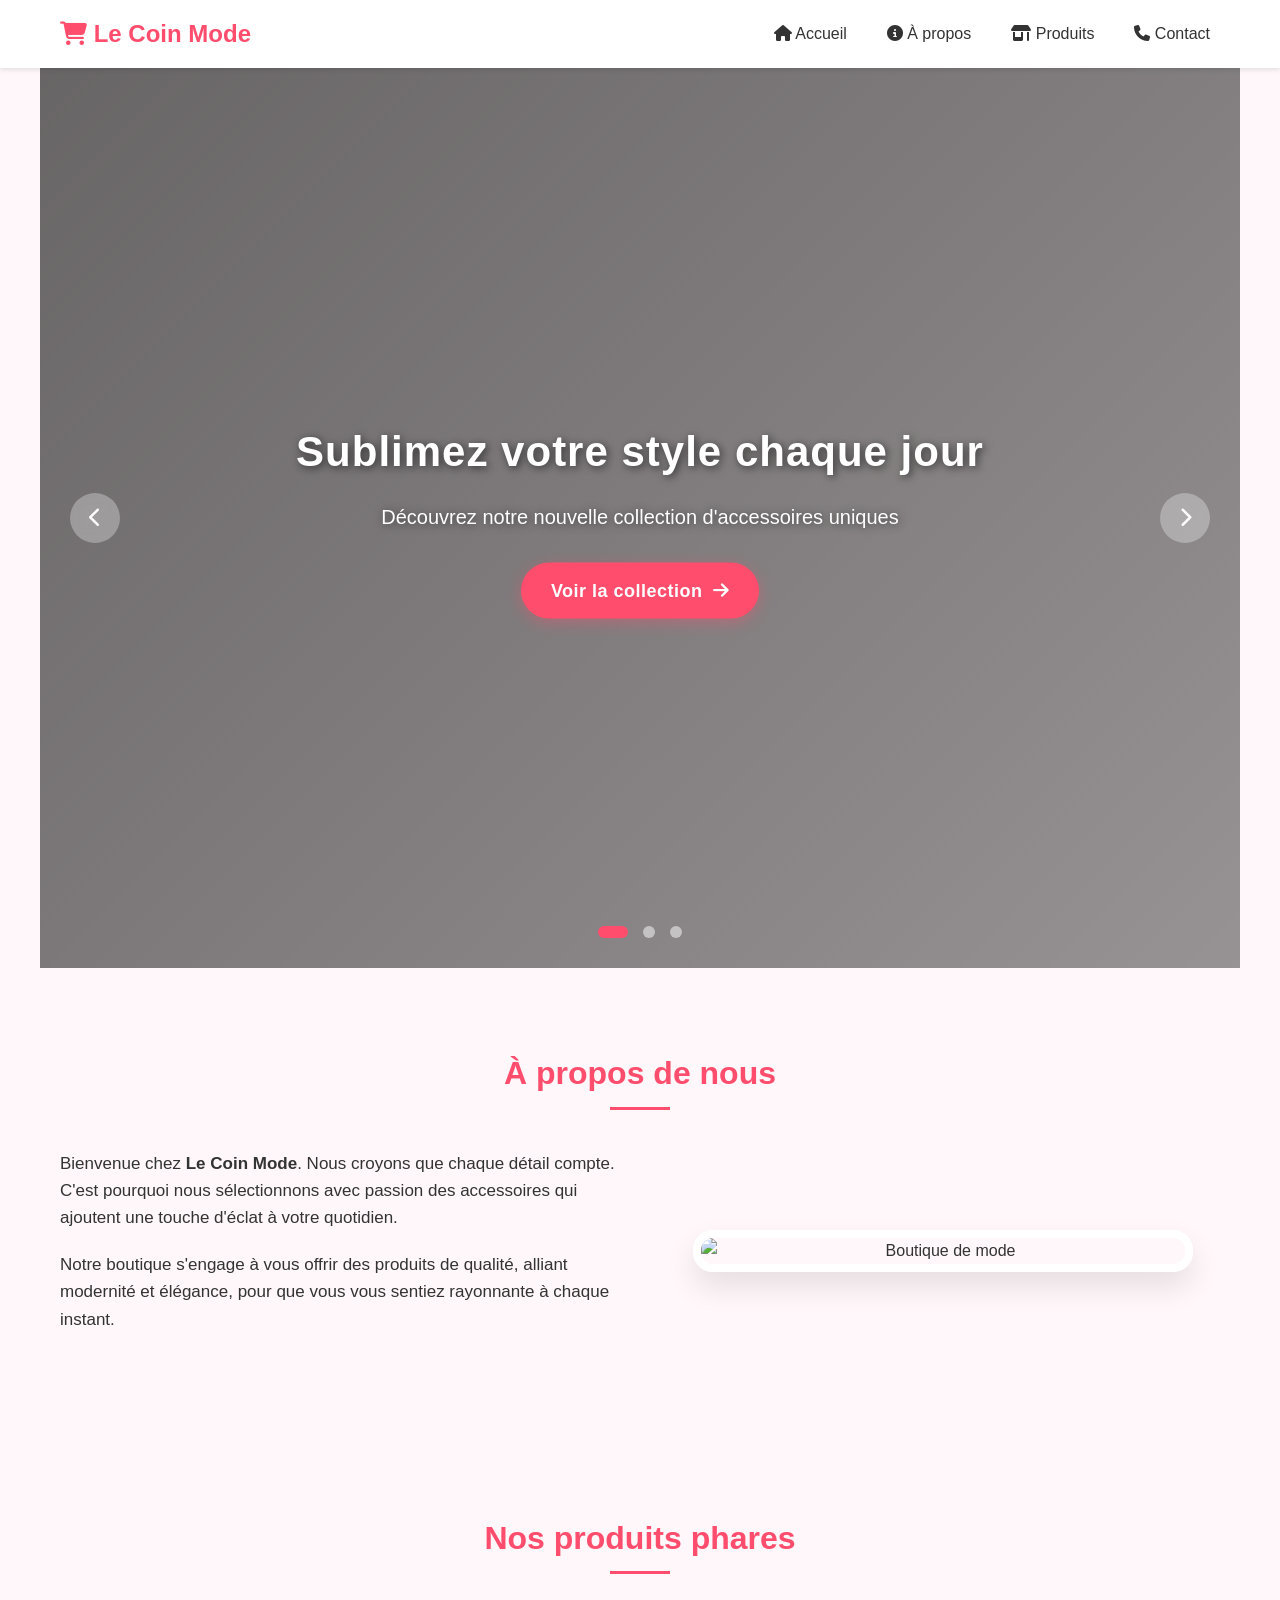
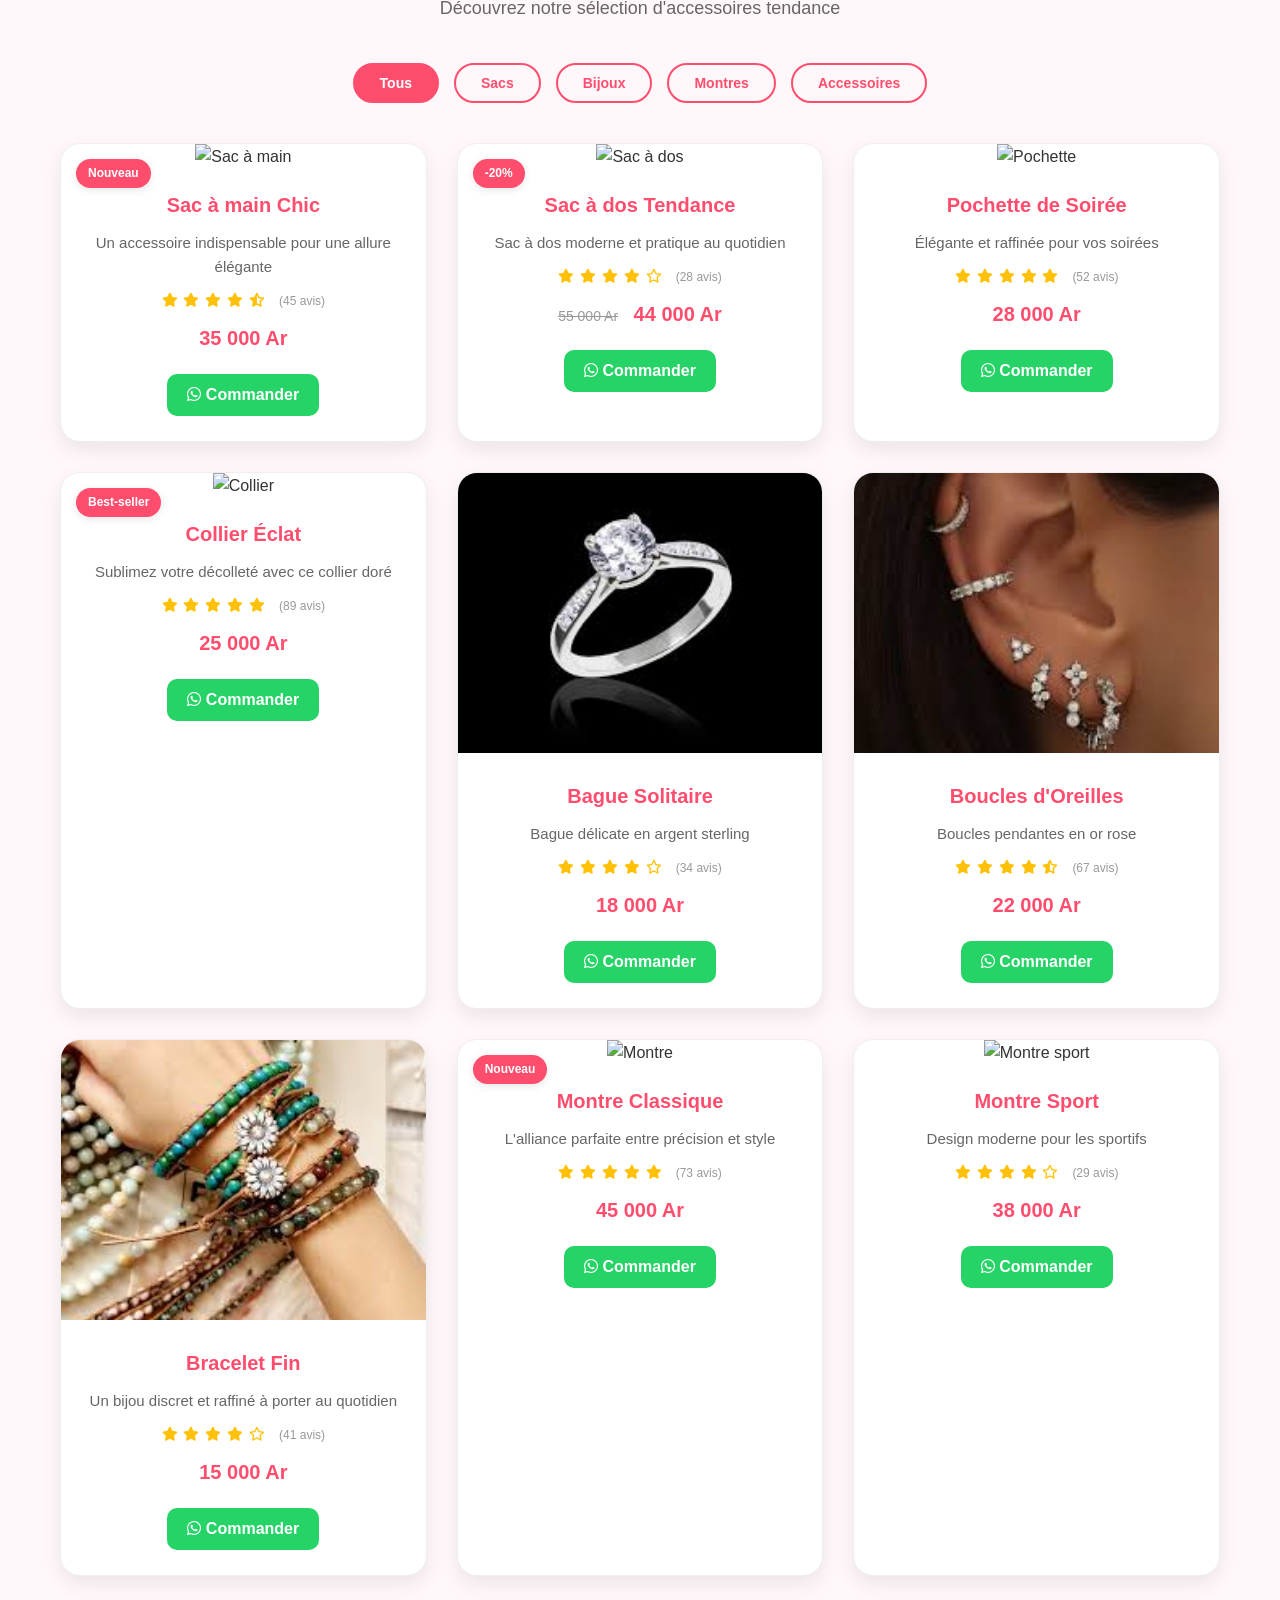
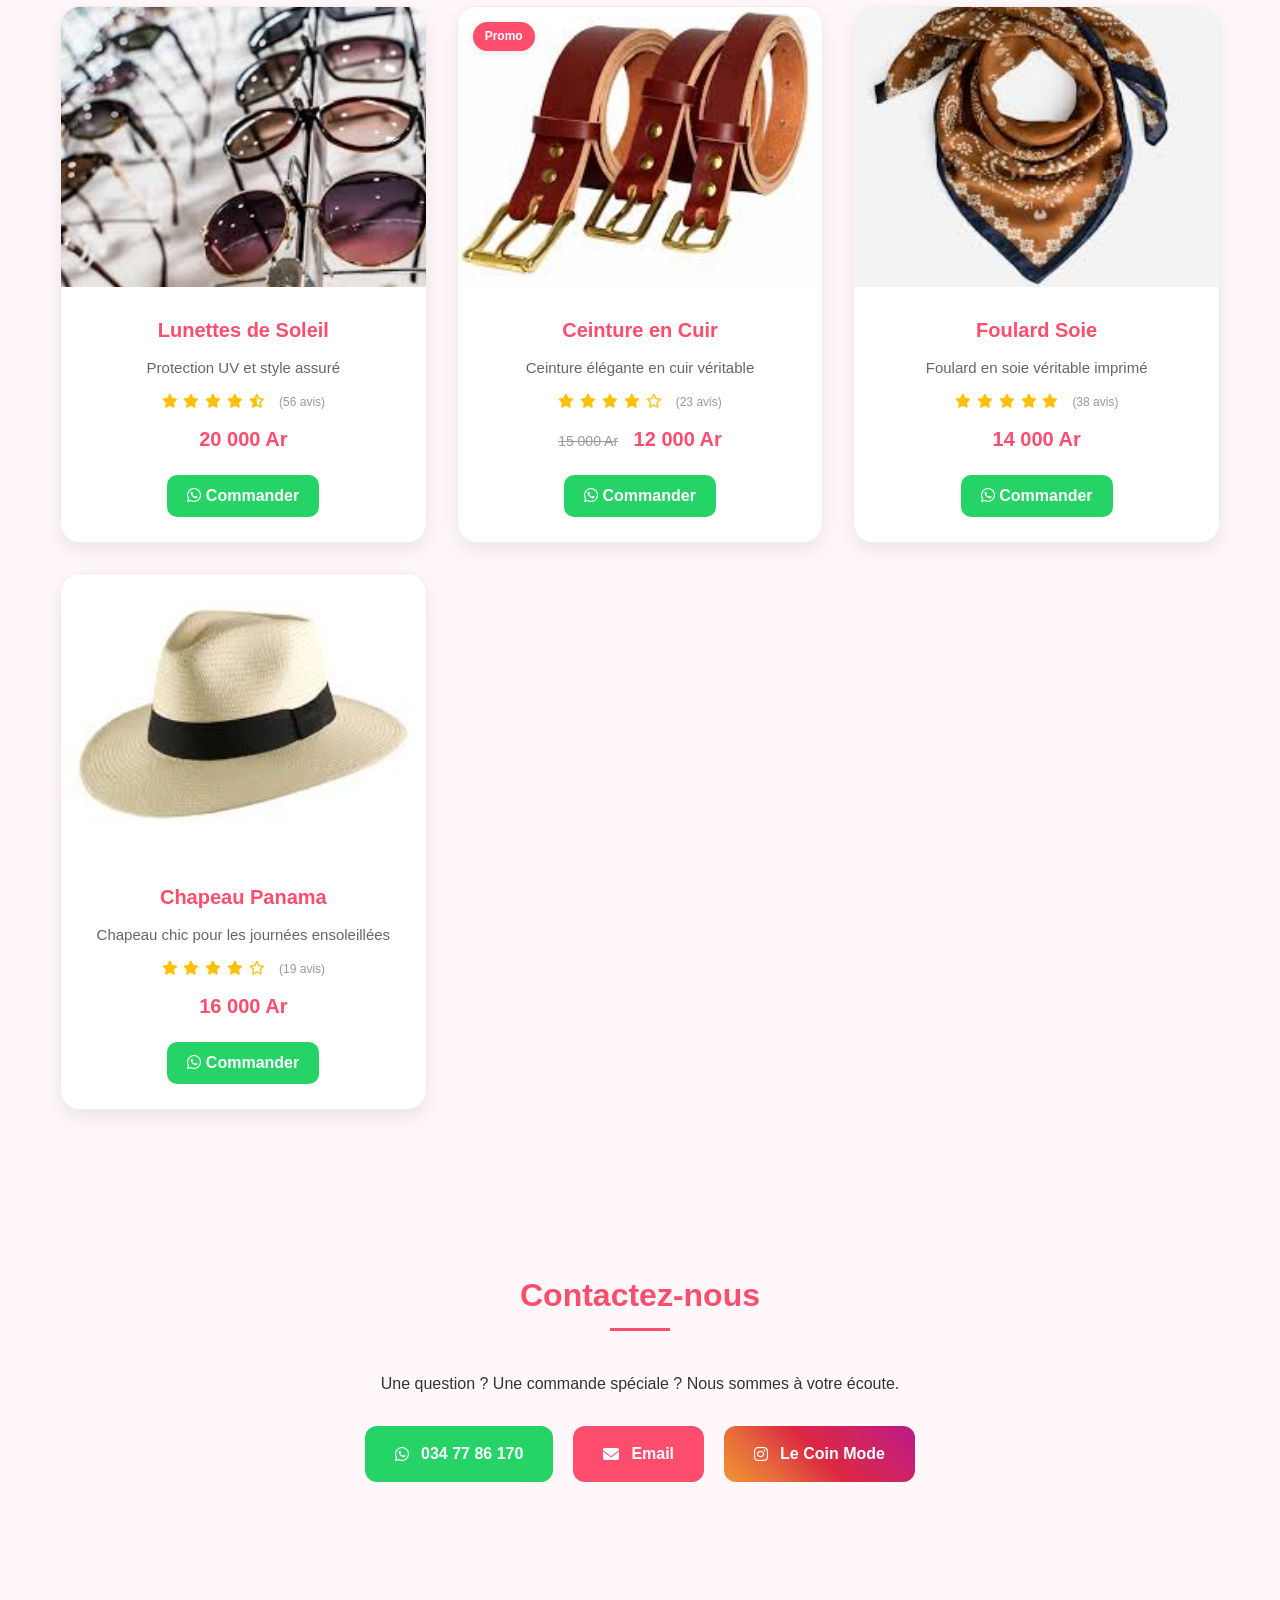
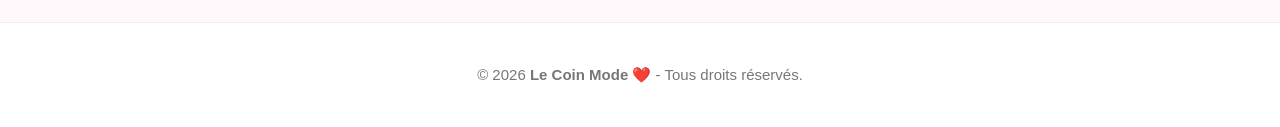
==== commit 13521c1d: "retire" ====
--- a/index.html
+++ b/index.html
@@ -160,9 +160,6 @@
             </button>
         </div>
 
-        <div class="yoh">
-            <h1>YOH</h1>
-        </div>
 
         <!-- Bijoux -->
         <div class="product-card" data-category="jewelry">
